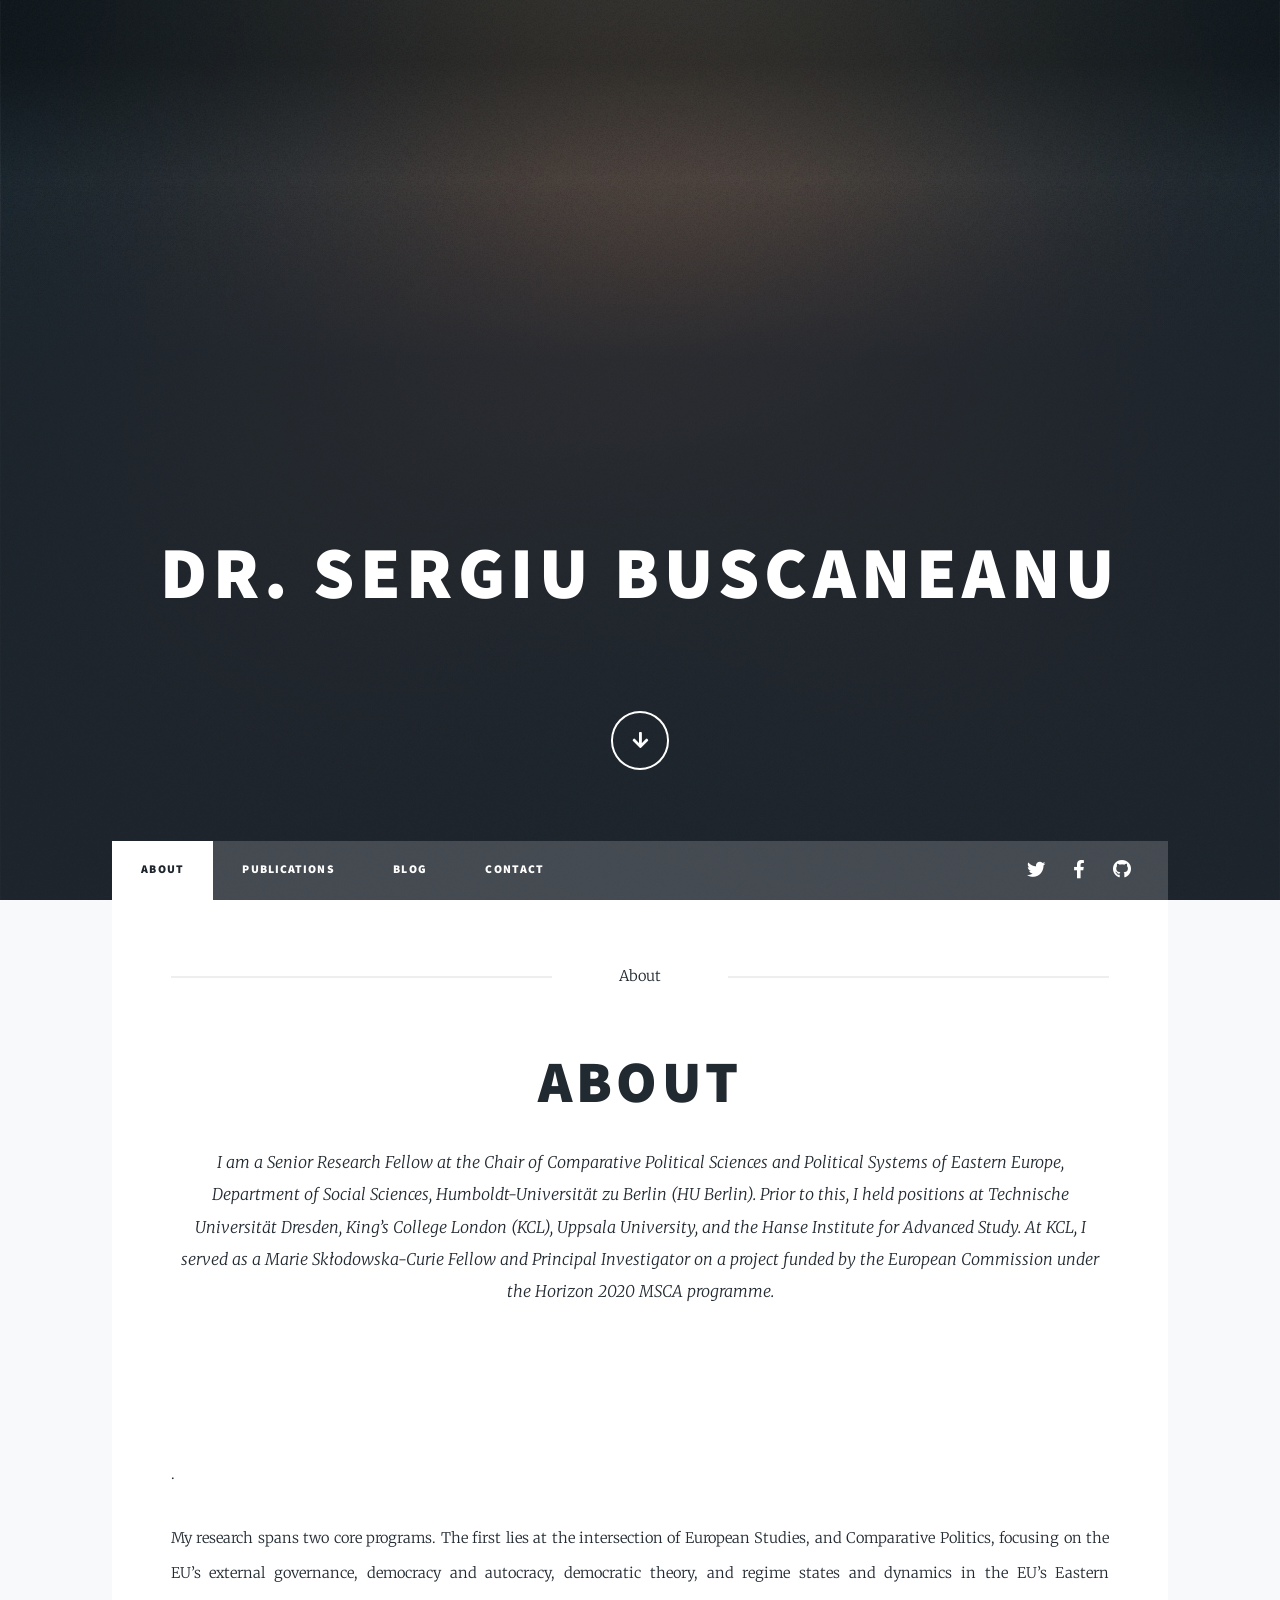
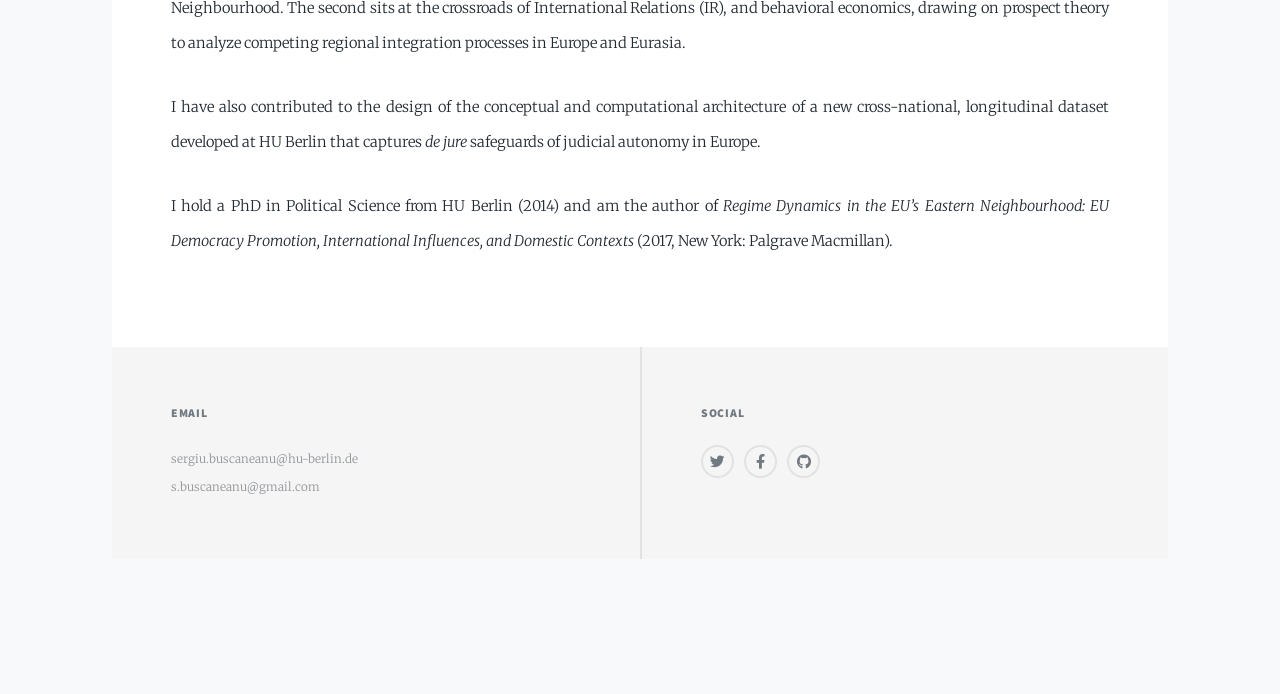
==== index.html @ d4b4f652 "Initial commit" ====
<!DOCTYPE HTML>
<!--
    Massively by HTML5 UP
    html5up.net | @ajlkn
    Free for personal and commercial use under the CCA 3.0 license (html5up.net/license)
-->
<html>
    <head>
        <title>Sergiu Buscaneanu</title>
        <meta charset="utf-8" />
        <meta name="viewport" content="width=device-width, initial-scale=1, user-scalable=no" />
        <link rel="stylesheet" href="assets/css/main.css" />
        <noscript><link rel="stylesheet" href="assets/css/noscript.css" /></noscript>
         <style>
  body { background-color: #f8f9fa !important; }
</style>


    </head>
    <body class="is-preload">

        <!-- Wrapper -->
            <div id="wrapper" class="fade-in">

                <!-- Intro -->
                    <div id="intro">
                        <h1>Dr. Sergiu Buscaneanu<br />
                        </h1>
                        <p> <a href="https://twitter.com/ajlkn"></a>  <a href="https://html5up.net"></a><br />
                         <a href="https://html5up.net/license"></a></p>
                        <ul class="actions">
                            <li><a href="#header" class="button icon solid solo fa-arrow-down scrolly">Continue</a></li>
                        </ul>
                    </div>

                <!-- Header -->
                    <header id="header">
                        <a href="index.html" class="logo">Hello!</a>
                    </header>

                <!-- Nav -->
                    <nav id="nav">
                        <ul class="links">
                            <li class="active"><a href="index.html">About</a></li>
                            <li><a href="generic.html">Publications</a></li>
                            <li><a href="elements.html">Blog</a></li>
                            <li><a href="contact.html">Contact</a></li>
                        </ul>
                        <ul class="icons">
                            <li><a href="https://x.com/buscaneanu" class="icon brands fa-twitter"><span class="label">Twitter</span></a></li>
                            <li><a href="https://www.facebook.com/sergiu.buscaneanu" class="icon brands fa-facebook-f"><span class="label">Facebook</span></a></li>
                            <li><a href="https://github.com/serbux-ai" class="icon brands fa-github"><span class="label">GitHub</span></a></li>
                        </ul>
                    </nav>

      <!-- Main -->
                    <div id="main">

                        <!-- Post -->
                            <section class="post">
                                <header class="major">
                                    <span class="date">About</span>
                                    <h1>About<br />
                                    </h1>
                                    <p>I am a Senior Research Fellow at the Chair of Comparative Political Sciences and Political Systems of Eastern Europe, Department of Social Sciences, Humboldt-Universität zu Berlin (HU Berlin). Prior to this, I held positions at Technische Universität Dresden, King’s College London (KCL), Uppsala University, and the Hanse Institute for Advanced Study. At KCL, I served as a Marie Skłodowska-Curie Fellow and Principal Investigator on a project funded by the European Commission under the Horizon 2020 MSCA programme.<br />
                                    <br />
                                    </p>
                                </header>
                                <div class="image main"><img src="https://tu-dresden.de/gsw/phil/powi/polsys/ressourcen/bilder/beschaeftigte/Sergiu-Buscaneanu.JPG/@@images/5dd4f6e2-f232-4f5f-9987-825813826e95.jpeg" alt="" /></div>
                                <p>.</p>
                                <p>My research spans two core programs. The first lies at the intersection of European Studies, and Comparative Politics, focusing on the EU’s external governance, democracy and autocracy, democratic theory, and regime states and dynamics in the EU’s Eastern Neighbourhood. The second sits at the crossroads of International Relations (IR), and behavioral economics, drawing on prospect theory to analyze competing regional integration processes in Europe and Eurasia. 
                                <p>I have also contributed to the design of the conceptual and computational architecture of a new cross-national, longitudinal dataset developed at HU Berlin that captures <em>de jure</em> safeguards of judicial autonomy in Europe.
                                <p>I hold a PhD in Political Science from HU Berlin (2014) and am the author of <em>Regime Dynamics in the EU’s Eastern Neighbourhood: EU Democracy Promotion, International Influences, and Domestic Contexts</em> (2017, New York: Palgrave Macmillan). <br />
                            </section>
                    </div>

                <!-- Footer -->
                    <footer id="footer">


                            </section>
                            <section>
                                <h3>Email</h3>
                                    <p>sergiu.buscaneanu@hu-berlin.de 
                                   <br> s.buscaneanu@gmail.com <br />
                            </section>
                            <section>
                                <h3>Social</h3>
                                <ul class="icons alt">
                                    <li><a href="https://x.com/buscaneanu" class="icon brands alt fa-twitter"><span class="label">Twitter</span></a></li>
                                    <li><a href="https://www.facebook.com/sergiu.buscaneanu" class="icon brands alt fa-facebook-f"><span class="label">Facebook</span></a></li>
                                    <li><a href="https://github.com/serbux-ai" class="icon brands alt fa-github"><span class="label">GitHub</span></a></li>
                                </ul>
                            </section>
                        </section>
                    </footer>

                <!-- Copyright -->
                    <div id="copyright">
                        <ul><li>&copy; 2025</li><li>Design: Leonard Buscaneanu (HTML5 UP)</a></li></ul>
                    </div>

            </div>

        <!-- Scripts -->
            <script src="assets/js/jquery.min.js"></script>
            <script src="assets/js/jquery.scrollex.min.js"></script>
            <script src="assets/js/jquery.scrolly.min.js"></script>
            <script src="assets/js/browser.min.js"></script>
            <script src="assets/js/breakpoints.min.js"></script>
            <script src="assets/js/util.js"></script>
            <script src="assets/js/main.js"></script>

            <script>
  window.addEventListener('load', () => {
    document.body.classList.add('loaded');
  });
</script>


    </body>
</html>
---- assets/css/main.css ----
@import url(fontawesome-all.min.css);
@import url("https://fonts.googleapis.com/css?family=Merriweather:300,700,300italic,700italic|Source+Sans+Pro:900");

/*
	Massively by HTML5 UP
	html5up.net | @ajlkn
	Free for personal and commercial use under the CCA 3.0 license (html5up.net/license)
*/

html, body, div, span, applet, object,
iframe, h1, h2, h3, h4, h5, h6, p, blockquote,
pre, a, abbr, acronym, address, big, cite,
code, del, dfn, em, img, ins, kbd, q, s, samp,
small, strike, strong, sub, sup, tt, var, b,
u, i, center, dl, dt, dd, ol, ul, li, fieldset,
form, label, legend, table, caption, tbody,
tfoot, thead, tr, th, td, article, aside,
canvas, details, embed, figure, figcaption,
footer, header, hgroup, menu, nav, output, ruby,
section, summary, time, mark, audio, video {
	margin: 0;
	padding: 0;
	border: 0;
	font-size: 100%;
	font: inherit;
	vertical-align: baseline;}

article, aside, details, figcaption, figure,
footer, header, hgroup, menu, nav, section {
	display: block;}

body {
	line-height: 1;
}

ol, ul {
	list-style: none;
}

blockquote, q {
	quotes: none;
}

	blockquote:before, blockquote:after, q:before, q:after {
		content: '';
		content: none;
	}

	/* Immer sichtbar, sofort, ohne Diskussion 😤 */
html, body {
  background-color: #f8f9fa !important; /* oder dein Wunschhintergrund */
  margin: 0 !important;
  padding: 0 !important;
  scroll-behavior: smooth !important;
  transition: none !important;
}


#intro::before {
	content: '' !important;
	position: absolute !important;
	top: 0; left: 0;
	width: 100%; height: 100%;
	background-image: 
		linear-gradient(
			to bottom,
			rgba(0, 0, 0, 0.5) 0%,     /* dunkler Overlay ganz oben */
			rgba(0, 0, 0, 0.5) 7%,     /* Schatten bleibt nur 5% hoch */
			transparent 20%,           /* schneller Übergang zu transparent */
			#1e252d 40%,               /* schneller Übergang zu Farbe */
			#1e252d 100%
		),
		url('https://1598866.fs1.hubspotusercontent-na1.net/hub/1598866/hubfs/Assets_Legal_Pack/group-11-3.png?width=1500&name=group-11-3.png');
	background-size: 130% auto !important;
	background-position: top center !important;
	background-repeat: no-repeat !important;
	opacity: 0.7 !important;
	z-index: -1 !important;
	background-attachment: fixed !important;
	transition: none !important; /* Keine Animation, Overlay bleibt immer */
}

.actions.special {
  display: flex;
  justify-content: center;
  align-items: center;
  width: 100%;
  margin: 0 auto;
  padding: 0;
  text-align: center;
  list-style: none;
  flex-shrink: 0; /* prevent shrinking if flex container */
}
.actions.special ul {
  padding: 0;
  margin: 0;
  list-style: none;
  display: flex;
  justify-content: center;
  gap: 10px; /* space between buttons */
}
.actions.special li {
  margin: 0;
  padding: 0;
  list-style: none;
  display: flex;
  justify-content: center;
}
.actions.special .button {
  display: inline-block;
  margin: 0;
  text-align: center;
}

.row article {
  display: flex !important;
  flex-direction: column !important;
  justify-content: space-between !important;
}


.row article > *:not(.actions.special) {
  margin-bottom: 0 !important;
  padding-bottom: 0 !important;
}


body {
  opacity: 0;
  transition: opacity 0.3s ease-in-out;
}

body.loaded {
  opacity: 1;
}

section.posts {
  display: flex;
  flex-wrap: wrap;
  align-items: stretch;
  justify-content: center;
}

section.posts article {
  flex: 0 0 48%;
  display: flex;
  flex-direction: column;
  margin: 0 0.0%; /* slightly less than 1% to balance line closer to center */
}

section.posts article .actions.special {
  margin-top: auto;
}


/* Basic */


.row {
  display: flex;
  align-items: stretch; /* forces equal height for child articles */
  gap: 2rem;
}
.row article {
  flex: 1 1 0;
  display: flex;
  flex-direction: column; /* make article a vertical flexbox */
}
.row article > .actions.special {
  margin-top: auto; /* pushes buttons down to bottom */
}
.row article > .actions.special {
  flex-shrink: 0;
}


	@-ms-viewport {
		width: device-width;
	}

	body {
		-ms-overflow-style: scrollbar;
	}

	@media screen and (max-width: 480px) {

		html, body {
			min-width: 320px;
		}

	}

	html {
		box-sizing: border-box;
	}

	*, *:before, *:after {
		box-sizing: inherit;
	}



		body.is-preload *, body.is-preload *:before, body.is-preload *:after {
			-moz-animation: none !important;
			-webkit-animation: none !important;
			-ms-animation: none !important;
			animation: none !important;
			-moz-transition: none !important;
			-webkit-transition: none !important;
			-ms-transition: none !important;
			transition: none !important;
		}

/* Type */

	html {
		font-size: 16pt;
	}

		@media screen and (max-width: 1680px) {

			html {
				font-size: 12pt;
			}

		}

		@media screen and (max-width: 1280px) {

			html {
				font-size: 11pt;
			}

		}

		@media screen and (max-width: 360px) {

			html {
				font-size: 10pt;
			}

		}

	body {
		color: #212931;
	}

	body, input, select, textarea {
		font-family: "Merriweather", Georgia, serif;
		font-weight: 300;
		font-size: 1rem;
		line-height: 2.375;
	}

	a {
		-moz-transition: color 0.2s ease-in-out, background-color 0.2s ease-in-out, border-color 0.2s ease-in-out, box-shadow 0.2s ease-in-out;
		-webkit-transition: color 0.2s ease-in-out, background-color 0.2s ease-in-out, border-color 0.2s ease-in-out, box-shadow 0.2s ease-in-out;
		-ms-transition: color 0.2s ease-in-out, background-color 0.2s ease-in-out, border-color 0.2s ease-in-out, box-shadow 0.2s ease-in-out;
		transition: color 0.2s ease-in-out, background-color 0.2s ease-in-out, border-color 0.2s ease-in-out, box-shadow 0.2s ease-in-out;
		border-bottom: dotted 1px;
		text-decoration: none;
	}

		a:hover {
			border-bottom-color: transparent;
		}

	strong, b {
		font-weight: 600;
	}

	em, i {
		font-style: italic;
	}

	p {
		text-align: justify;
		margin: 0 0 2rem 0;
	}

	h1, h2, h3, h4, h5, h6 {
		font-family: "Source Sans Pro", Helvetica, sans-serif;
		font-weight: 900;
		line-height: 1.5;
		letter-spacing: 0.075em;
		text-transform: uppercase;
		margin: 0 0 1rem 0;
	}

		h1 a, h2 a, h3 a, h4 a, h5 a, h6 a {
			border-bottom: 0;
			color: inherit;
			text-decoration: none;
		}

	h1 {
		font-size: 4rem;
		line-height: 1.1;
		margin: 0 0 2rem 0;
	}

	h2 {
		font-size: 1.75rem;
		line-height: 1.3;
		margin: 0 0 1.5rem 0;
	}

	h3 {
		font-size: 1.25rem;
		margin: 0 0 1.5rem 0;
	}

	h4 {
		font-size: 1rem;
	}

	h5 {
		font-size: 0.9rem;
	}

	h6 {
		font-size: 0.8rem;
	}

	sub {
		font-size: 0.8rem;
		position: relative;
		top: 0.5rem;
	}

	sup {
		font-size: 0.8rem;
		position: relative;
		top: -0.5rem;
	}

	blockquote {
		border-left: solid 4px;
		font-style: italic;
		margin: 0 0 2rem 0;
		padding: 0.5rem 0 0.5rem 2rem;
	}

	code {
		border: solid 2px;
		font-family: "Courier New", monospace;
		font-size: 0.9rem;
		margin: 0 0.25rem;
		padding: 0.25rem 0.65rem;
	}

	pre {
		-webkit-overflow-scrolling: touch;
		font-family: "Courier New", monospace;
		font-size: 0.9rem;
		margin: 0 0 2rem 0;
	}

		pre code {
			display: block;
			line-height: 1.75;
			padding: 1rem 1.5rem;
			overflow-x: auto;
		}

	hr {
		border: 0;
		border-bottom: solid 2px;
		margin: 3rem 0;
	}

		hr.major {
			margin: 5rem 0;
		}

	.align-left {
		text-align: left;
	}

	.align-center {
		text-align: center;
	}

	.align-right {
		text-align: right;
	}

	input, select, textarea {
		color: #212931;
	}

	a {
		color: #212931;
		border-bottom-color: rgba(33, 41, 49, 0.5);
	}

		a:hover {
			border-bottom-color: transparent;
			color: #18bfef !important;
		}

	strong, b {
		color: #212931;
	}

	h1, h2, h3, h4, h5, h6 {
		color: #212931;
	}

	blockquote {
		border-left-color: #eeeeee;
	}

	code {
		background: rgba(220, 220, 220, 0.25);
		border-color: #eeeeee;
	}

	hr {
		border-bottom-color: #eeeeee;
	}

/* Row */

	.row {
		display: flex;
		flex-wrap: wrap;
		box-sizing: border-box;
		align-items: stretch;
	}

		.row > * {
			box-sizing: border-box;
		}

		.row.gtr-uniform > * > :last-child {
			margin-bottom: 0;
		}

		.row.aln-left {
			justify-content: flex-start;
		}

		.row.aln-center {
			justify-content: center;
		}

		.row.aln-right {
			justify-content: flex-end;
		}

		.row.aln-top {
			align-items: flex-start;
		}

		.row.aln-middle {
			align-items: center;
		}

		.row.aln-bottom {
			align-items: flex-end;
		}

		.row > .imp {
			order: -1;
		}

		.row > .col-1 {
			width: 8.33333%;
		}

		.row > .off-1 {
			margin-left: 8.33333%;
		}

		.row > .col-2 {
			width: 16.66667%;
		}

		.row > .off-2 {
			margin-left: 16.66667%;
		}

		.row > .col-3 {
			width: 25%;
		}

		.row > .off-3 {
			margin-left: 25%;
		}

		.row > .col-4 {
			width: 33.33333%;
		}

		.row > .off-4 {
			margin-left: 33.33333%;
		}

		.row > .col-5 {
			width: 41.66667%;
		}

		.row > .off-5 {
			margin-left: 41.66667%;
		}

		.row > .col-6 {
			width: 50%;
		}

		.row > .off-6 {
			margin-left: 50%;
		}

		.row > .col-7 {
			width: 58.33333%;
		}

		.row > .off-7 {
			margin-left: 58.33333%;
		}

		.row > .col-8 {
			width: 66.66667%;
		}

		.row > .off-8 {
			margin-left: 66.66667%;
		}

		.row > .col-9 {
			width: 75%;
		}

		.row > .off-9 {
			margin-left: 75%;
		}

		.row > .col-10 {
			width: 83.33333%;
		}

		.row > .off-10 {
			margin-left: 83.33333%;
		}

		.row > .col-11 {
			width: 91.66667%;
		}

		.row > .off-11 {
			margin-left: 91.66667%;
		}

		.row > .col-12 {
			width: 100%;
		}

		.row > .off-12 {
			margin-left: 100%;
		}

		.row.gtr-0 {
			margin-top: 0;
			margin-left: 0rem;
		}

			.row.gtr-0 > * {
				padding: 0 0 0 0rem;
			}

			.row.gtr-0.gtr-uniform {
				margin-top: 0rem;
			}

				.row.gtr-0.gtr-uniform > * {
					padding-top: 0rem;
				}

		.row.gtr-25 {
			margin-top: 0;
			margin-left: -0.375rem;
		}

			.row.gtr-25 > * {
				padding: 0 0 0 0.375rem;
			}

			.row.gtr-25.gtr-uniform {
				margin-top: -0.375rem;
			}

				.row.gtr-25.gtr-uniform > * {
					padding-top: 0.375rem;
				}

		.row.gtr-50 {
			margin-top: 0;
			margin-left: -0.75rem;
		}

			.row.gtr-50 > * {
				padding: 0 0 0 0.75rem;
			}

			.row.gtr-50.gtr-uniform {
				margin-top: -0.75rem;
			}

				.row.gtr-50.gtr-uniform > * {
					padding-top: 0.75rem;
				}

		.row {
			margin-top: 0;
			margin-left: -1.5rem;
		}

			.row > * {
				padding: 0 0 0 1.5rem;
			}

			.row.gtr-uniform {
				margin-top: -1.5rem;
			}

				.row.gtr-uniform > * {
					padding-top: 1.5rem;
				}

		.row.gtr-150 {
			margin-top: 0;
			margin-left: -2.25rem;
		}

			.row.gtr-150 > * {
				padding: 0 0 0 2.25rem;
			}

			.row.gtr-150.gtr-uniform {
				margin-top: -2.25rem;
			}

				.row.gtr-150.gtr-uniform > * {
					padding-top: 2.25rem;
				}

		.row.gtr-200 {
			margin-top: 0;
			margin-left: -3rem;
		}

			.row.gtr-200 > * {
				padding: 0 0 0 3rem;
			}

			.row.gtr-200.gtr-uniform {
				margin-top: -3rem;
			}

				.row.gtr-200.gtr-uniform > * {
					padding-top: 3rem;
				}

		@media screen and (max-width: 1680px) {

			.row {
				display: flex;
				flex-wrap: wrap;
				box-sizing: border-box;
				align-items: stretch;
			}

				.row > * {
					box-sizing: border-box;
				}

				.row.gtr-uniform > * > :last-child {
					margin-bottom: 0;
				}

				.row.aln-left {
					justify-content: flex-start;
				}

				.row.aln-center {
					justify-content: center;
				}

				.row.aln-right {
					justify-content: flex-end;
				}

				.row.aln-top {
					align-items: flex-start;
				}

				.row.aln-middle {
					align-items: center;
				}

				.row.aln-bottom {
					align-items: flex-end;
				}

				.row > .imp-xlarge {
					order: -1;
				}

				.row > .col-1-xlarge {
					width: 8.33333%;
				}

				.row > .off-1-xlarge {
					margin-left: 8.33333%;
				}

				.row > .col-2-xlarge {
					width: 16.66667%;
				}

				.row > .off-2-xlarge {
					margin-left: 16.66667%;
				}

				.row > .col-3-xlarge {
					width: 25%;
				}

				.row > .off-3-xlarge {
					margin-left: 25%;
				}

				.row > .col-4-xlarge {
					width: 33.33333%;
				}

				.row > .off-4-xlarge {
					margin-left: 33.33333%;
				}

				.row > .col-5-xlarge {
					width: 41.66667%;
				}

				.row > .off-5-xlarge {
					margin-left: 41.66667%;
				}

				.row > .col-6-xlarge {
					width: 50%;
				}

				.row > .off-6-xlarge {
					margin-left: 50%;
				}

				.row > .col-7-xlarge {
					width: 58.33333%;
				}

				.row > .off-7-xlarge {
					margin-left: 58.33333%;
				}

				.row > .col-8-xlarge {
					width: 66.66667%;
				}

				.row > .off-8-xlarge {
					margin-left: 66.66667%;
				}

				.row > .col-9-xlarge {
					width: 75%;
				}

				.row > .off-9-xlarge {
					margin-left: 75%;
				}

				.row > .col-10-xlarge {
					width: 83.33333%;
				}

				.row > .off-10-xlarge {
					margin-left: 83.33333%;
				}

				.row > .col-11-xlarge {
					width: 91.66667%;
				}

				.row > .off-11-xlarge {
					margin-left: 91.66667%;
				}

				.row > .col-12-xlarge {
					width: 100%;
				}

				.row > .off-12-xlarge {
					margin-left: 100%;
				}

				.row.gtr-0 {
					margin-top: 0;
					margin-left: 0rem;
				}

					.row.gtr-0 > * {
						padding: 0 0 0 0rem;
					}

					.row.gtr-0.gtr-uniform {
						margin-top: 0rem;
					}

						.row.gtr-0.gtr-uniform > * {
							padding-top: 0rem;
						}

				.row.gtr-25 {
					margin-top: 0;
					margin-left: -0.375rem;
				}

					.row.gtr-25 > * {
						padding: 0 0 0 0.375rem;
					}

					.row.gtr-25.gtr-uniform {
						margin-top: -0.375rem;
					}

						.row.gtr-25.gtr-uniform > * {
							padding-top: 0.375rem;
						}

				.row.gtr-50 {
					margin-top: 0;
					margin-left: -0.75rem;
				}

					.row.gtr-50 > * {
						padding: 0 0 0 0.75rem;
					}

					.row.gtr-50.gtr-uniform {
						margin-top: -0.75rem;
					}

						.row.gtr-50.gtr-uniform > * {
							padding-top: 0.75rem;
						}

				.row {
					margin-top: 0;
					margin-left: -1.5rem;
				}

					.row > * {
						padding: 0 0 0 1.5rem;
					}

					.row.gtr-uniform {
						margin-top: -1.5rem;
					}

						.row.gtr-uniform > * {
							padding-top: 1.5rem;
						}

				.row.gtr-150 {
					margin-top: 0;
					margin-left: -2.25rem;
				}

					.row.gtr-150 > * {
						padding: 0 0 0 2.25rem;
					}

					.row.gtr-150.gtr-uniform {
						margin-top: -2.25rem;
					}

						.row.gtr-150.gtr-uniform > * {
							padding-top: 2.25rem;
						}

				.row.gtr-200 {
					margin-top: 0;
					margin-left: -3rem;
				}

					.row.gtr-200 > * {
						padding: 0 0 0 3rem;
					}

					.row.gtr-200.gtr-uniform {
						margin-top: -3rem;
					}

						.row.gtr-200.gtr-uniform > * {
							padding-top: 3rem;
						}

		}

		@media screen and (max-width: 1280px) {

			.row {
				display: flex;
				flex-wrap: wrap;
				box-sizing: border-box;
				align-items: stretch;
			}

				.row > * {
					box-sizing: border-box;
				}

				.row.gtr-uniform > * > :last-child {
					margin-bottom: 0;
				}

				.row.aln-left {
					justify-content: flex-start;
				}

				.row.aln-center {
					justify-content: center;
				}

				.row.aln-right {
					justify-content: flex-end;
				}

				.row.aln-top {
					align-items: flex-start;
				}

				.row.aln-middle {
					align-items: center;
				}

				.row.aln-bottom {
					align-items: flex-end;
				}

				.row > .imp-large {
					order: -1;
				}

				.row > .col-1-large {
					width: 8.33333%;
				}

				.row > .off-1-large {
					margin-left: 8.33333%;
				}

				.row > .col-2-large {
					width: 16.66667%;
				}

				.row > .off-2-large {
					margin-left: 16.66667%;
				}

				.row > .col-3-large {
					width: 25%;
				}

				.row > .off-3-large {
					margin-left: 25%;
				}

				.row > .col-4-large {
					width: 33.33333%;
				}

				.row > .off-4-large {
					margin-left: 33.33333%;
				}

				.row > .col-5-large {
					width: 41.66667%;
				}

				.row > .off-5-large {
					margin-left: 41.66667%;
				}

				.row > .col-6-large {
					width: 50%;
				}

				.row > .off-6-large {
					margin-left: 50%;
				}

				.row > .col-7-large {
					width: 58.33333%;
				}

				.row > .off-7-large {
					margin-left: 58.33333%;
				}

				.row > .col-8-large {
					width: 66.66667%;
				}

				.row > .off-8-large {
					margin-left: 66.66667%;
				}

				.row > .col-9-large {
					width: 75%;
				}

				.row > .off-9-large {
					margin-left: 75%;
				}

				.row > .col-10-large {
					width: 83.33333%;
				}

				.row > .off-10-large {
					margin-left: 83.33333%;
				}

				.row > .col-11-large {
					width: 91.66667%;
				}

				.row > .off-11-large {
					margin-left: 91.66667%;
				}

				.row > .col-12-large {
					width: 100%;
				}

				.row > .off-12-large {
					margin-left: 100%;
				}

				.row.gtr-0 {
					margin-top: 0;
					margin-left: 0rem;
				}

					.row.gtr-0 > * {
						padding: 0 0 0 0rem;
					}

					.row.gtr-0.gtr-uniform {
						margin-top: 0rem;
					}

						.row.gtr-0.gtr-uniform > * {
							padding-top: 0rem;
						}

				.row.gtr-25 {
					margin-top: 0;
					margin-left: -0.375rem;
				}

					.row.gtr-25 > * {
						padding: 0 0 0 0.375rem;
					}

					.row.gtr-25.gtr-uniform {
						margin-top: -0.375rem;
					}

						.row.gtr-25.gtr-uniform > * {
							padding-top: 0.375rem;
						}

				.row.gtr-50 {
					margin-top: 0;
					margin-left: -0.75rem;
				}

					.row.gtr-50 > * {
						padding: 0 0 0 0.75rem;
					}

					.row.gtr-50.gtr-uniform {
						margin-top: -0.75rem;
					}

						.row.gtr-50.gtr-uniform > * {
							padding-top: 0.75rem;
						}

				.row {
					margin-top: 0;
					margin-left: -1.5rem;
				}

					.row > * {
						padding: 0 0 0 1.5rem;
					}

					.row.gtr-uniform {
						margin-top: -1.5rem;
					}

						.row.gtr-uniform > * {
							padding-top: 1.5rem;
						}

				.row.gtr-150 {
					margin-top: 0;
					margin-left: -2.25rem;
				}

					.row.gtr-150 > * {
						padding: 0 0 0 2.25rem;
					}

					.row.gtr-150.gtr-uniform {
						margin-top: -2.25rem;
					}

						.row.gtr-150.gtr-uniform > * {
							padding-top: 2.25rem;
						}

				.row.gtr-200 {
					margin-top: 0;
					margin-left: -3rem;
				}

					.row.gtr-200 > * {
						padding: 0 0 0 3rem;
					}

					.row.gtr-200.gtr-uniform {
						margin-top: -3rem;
					}

						.row.gtr-200.gtr-uniform > * {
							padding-top: 3rem;
						}

		}

		@media screen and (max-width: 980px) {

			.row {
				display: flex;
				flex-wrap: wrap;
				box-sizing: border-box;
				align-items: stretch;
			}

				.row > * {
					box-sizing: border-box;
				}

				.row.gtr-uniform > * > :last-child {
					margin-bottom: 0;
				}

				.row.aln-left {
					justify-content: flex-start;
				}

				.row.aln-center {
					justify-content: center;
				}

				.row.aln-right {
					justify-content: flex-end;
				}

				.row.aln-top {
					align-items: flex-start;
				}

				.row.aln-middle {
					align-items: center;
				}

				.row.aln-bottom {
					align-items: flex-end;
				}

				.row > .imp-medium {
					order: -1;
				}

				.row > .col-1-medium {
					width: 8.33333%;
				}

				.row > .off-1-medium {
					margin-left: 8.33333%;
				}

				.row > .col-2-medium {
					width: 16.66667%;
				}

				.row > .off-2-medium {
					margin-left: 16.66667%;
				}

				.row > .col-3-medium {
					width: 25%;
				}

				.row > .off-3-medium {
					margin-left: 25%;
				}

				.row > .col-4-medium {
					width: 33.33333%;
				}

				.row > .off-4-medium {
					margin-left: 33.33333%;
				}

				.row > .col-5-medium {
					width: 41.66667%;
				}

				.row > .off-5-medium {
					margin-left: 41.66667%;
				}

				.row > .col-6-medium {
					width: 50%;
				}

				.row > .off-6-medium {
					margin-left: 50%;
				}

				.row > .col-7-medium {
					width: 58.33333%;
				}

				.row > .off-7-medium {
					margin-left: 58.33333%;
				}

				.row > .col-8-medium {
					width: 66.66667%;
				}

				.row > .off-8-medium {
					margin-left: 66.66667%;
				}

				.row > .col-9-medium {
					width: 75%;
				}

				.row > .off-9-medium {
					margin-left: 75%;
				}

				.row > .col-10-medium {
					width: 83.33333%;
				}

				.row > .off-10-medium {
					margin-left: 83.33333%;
				}

				.row > .col-11-medium {
					width: 91.66667%;
				}

				.row > .off-11-medium {
					margin-left: 91.66667%;
				}

				.row > .col-12-medium {
					width: 100%;
				}

				.row > .off-12-medium {
					margin-left: 100%;
				}

				.row.gtr-0 {
					margin-top: 0;
					margin-left: 0rem;
				}

					.row.gtr-0 > * {
						padding: 0 0 0 0rem;
					}

					.row.gtr-0.gtr-uniform {
						margin-top: 0rem;
					}

						.row.gtr-0.gtr-uniform > * {
							padding-top: 0rem;
						}

				.row.gtr-25 {
					margin-top: 0;
					margin-left: -0.375rem;
				}

					.row.gtr-25 > * {
						padding: 0 0 0 0.375rem;
					}

					.row.gtr-25.gtr-uniform {
						margin-top: -0.375rem;
					}

						.row.gtr-25.gtr-uniform > * {
							padding-top: 0.375rem;
						}

				.row.gtr-50 {
					margin-top: 0;
					margin-left: -0.75rem;
				}

					.row.gtr-50 > * {
						padding: 0 0 0 0.75rem;
					}

					.row.gtr-50.gtr-uniform {
						margin-top: -0.75rem;
					}

						.row.gtr-50.gtr-uniform > * {
							padding-top: 0.75rem;
						}

				.row {
					margin-top: 0;
					margin-left: -1.5rem;
				}

					.row > * {
						padding: 0 0 0 1.5rem;
					}

					.row.gtr-uniform {
						margin-top: -1.5rem;
					}

						.row.gtr-uniform > * {
							padding-top: 1.5rem;
						}

				.row.gtr-150 {
					margin-top: 0;
					margin-left: -2.25rem;
				}

					.row.gtr-150 > * {
						padding: 0 0 0 2.25rem;
					}

					.row.gtr-150.gtr-uniform {
						margin-top: -2.25rem;
					}

						.row.gtr-150.gtr-uniform > * {
							padding-top: 2.25rem;
						}

				.row.gtr-200 {
					margin-top: 0;
					margin-left: -3rem;
				}

					.row.gtr-200 > * {
						padding: 0 0 0 3rem;
					}

					.row.gtr-200.gtr-uniform {
						margin-top: -3rem;
					}

						.row.gtr-200.gtr-uniform > * {
							padding-top: 3rem;
						}

		}

		@media screen and (max-width: 736px) {

			.row {
				display: flex;
				flex-wrap: wrap;
				box-sizing: border-box;
				align-items: stretch;
			}

				.row > * {
					box-sizing: border-box;
				}

				.row.gtr-uniform > * > :last-child {
					margin-bottom: 0;
				}

				.row.aln-left {
					justify-content: flex-start;
				}

				.row.aln-center {
					justify-content: center;
				}

				.row.aln-right {
					justify-content: flex-end;
				}

				.row.aln-top {
					align-items: flex-start;
				}

				.row.aln-middle {
					align-items: center;
				}

				.row.aln-bottom {
					align-items: flex-end;
				}

				.row > .imp-small {
					order: -1;
				}

				.row > .col-1-small {
					width: 8.33333%;
				}

				.row > .off-1-small {
					margin-left: 8.33333%;
				}

				.row > .col-2-small {
					width: 16.66667%;
				}

				.row > .off-2-small {
					margin-left: 16.66667%;
				}

				.row > .col-3-small {
					width: 25%;
				}

				.row > .off-3-small {
					margin-left: 25%;
				}

				.row > .col-4-small {
					width: 33.33333%;
				}

				.row > .off-4-small {
					margin-left: 33.33333%;
				}

				.row > .col-5-small {
					width: 41.66667%;
				}

				.row > .off-5-small {
					margin-left: 41.66667%;
				}

				.row > .col-6-small {
					width: 50%;
				}

				.row > .off-6-small {
					margin-left: 50%;
				}

				.row > .col-7-small {
					width: 58.33333%;
				}

				.row > .off-7-small {
					margin-left: 58.33333%;
				}

				.row > .col-8-small {
					width: 66.66667%;
				}

				.row > .off-8-small {
					margin-left: 66.66667%;
				}

				.row > .col-9-small {
					width: 75%;
				}

				.row > .off-9-small {
					margin-left: 75%;
				}

				.row > .col-10-small {
					width: 83.33333%;
				}

				.row > .off-10-small {
					margin-left: 83.33333%;
				}

				.row > .col-11-small {
					width: 91.66667%;
				}

				.row > .off-11-small {
					margin-left: 91.66667%;
				}

				.row > .col-12-small {
					width: 100%;
				}

				.row > .off-12-small {
					margin-left: 100%;
				}

				.row.gtr-0 {
					margin-top: 0;
					margin-left: 0rem;
				}

					.row.gtr-0 > * {
						padding: 0 0 0 0rem;
					}

					.row.gtr-0.gtr-uniform {
						margin-top: 0rem;
					}

						.row.gtr-0.gtr-uniform > * {
							padding-top: 0rem;
						}

				.row.gtr-25 {
					margin-top: 0;
					margin-left: -0.375rem;
				}

					.row.gtr-25 > * {
						padding: 0 0 0 0.375rem;
					}

					.row.gtr-25.gtr-uniform {
						margin-top: -0.375rem;
					}

						.row.gtr-25.gtr-uniform > * {
							padding-top: 0.375rem;
						}

				.row.gtr-50 {
					margin-top: 0;
					margin-left: -0.75rem;
				}

					.row.gtr-50 > * {
						padding: 0 0 0 0.75rem;
					}

					.row.gtr-50.gtr-uniform {
						margin-top: -0.75rem;
					}

						.row.gtr-50.gtr-uniform > * {
							padding-top: 0.75rem;
						}

				.row {
					margin-top: 0;
					margin-left: -1.5rem;
				}

					.row > * {
						padding: 0 0 0 1.5rem;
					}

					.row.gtr-uniform {
						margin-top: -1.5rem;
					}

						.row.gtr-uniform > * {
							padding-top: 1.5rem;
						}

				.row.gtr-150 {
					margin-top: 0;
					margin-left: -2.25rem;
				}

					.row.gtr-150 > * {
						padding: 0 0 0 2.25rem;
					}

					.row.gtr-150.gtr-uniform {
						margin-top: -2.25rem;
					}

						.row.gtr-150.gtr-uniform > * {
							padding-top: 2.25rem;
						}

				.row.gtr-200 {
					margin-top: 0;
					margin-left: -3rem;
				}

					.row.gtr-200 > * {
						padding: 0 0 0 3rem;
					}

					.row.gtr-200.gtr-uniform {
						margin-top: -3rem;
					}

						.row.gtr-200.gtr-uniform > * {
							padding-top: 3rem;
						}

		}

		@media screen and (max-width: 480px) {

			.row {
				display: flex;
				flex-wrap: wrap;
				box-sizing: border-box;
				align-items: stretch;
			}

				.row > * {
					box-sizing: border-box;
				}

				.row.gtr-uniform > * > :last-child {
					margin-bottom: 0;
				}

				.row.aln-left {
					justify-content: flex-start;
				}

				.row.aln-center {
					justify-content: center;
				}

				.row.aln-right {
					justify-content: flex-end;
				}

				.row.aln-top {
					align-items: flex-start;
				}

				.row.aln-middle {
					align-items: center;
				}

				.row.aln-bottom {
					align-items: flex-end;
				}

				.row > .imp-xsmall {
					order: -1;
				}

				.row > .col-1-xsmall {
					width: 8.33333%;
				}

				.row > .off-1-xsmall {
					margin-left: 8.33333%;
				}

				.row > .col-2-xsmall {
					width: 16.66667%;
				}

				.row > .off-2-xsmall {
					margin-left: 16.66667%;
				}

				.row > .col-3-xsmall {
					width: 25%;
				}

				.row > .off-3-xsmall {
					margin-left: 25%;
				}

				.row > .col-4-xsmall {
					width: 33.33333%;
				}

				.row > .off-4-xsmall {
					margin-left: 33.33333%;
				}

				.row > .col-5-xsmall {
					width: 41.66667%;
				}

				.row > .off-5-xsmall {
					margin-left: 41.66667%;
				}

				.row > .col-6-xsmall {
					width: 50%;
				}

				.row > .off-6-xsmall {
					margin-left: 50%;
				}

				.row > .col-7-xsmall {
					width: 58.33333%;
				}

				.row > .off-7-xsmall {
					margin-left: 58.33333%;
				}

				.row > .col-8-xsmall {
					width: 66.66667%;
				}

				.row > .off-8-xsmall {
					margin-left: 66.66667%;
				}

				.row > .col-9-xsmall {
					width: 75%;
				}

				.row > .off-9-xsmall {
					margin-left: 75%;
				}

				.row > .col-10-xsmall {
					width: 83.33333%;
				}

				.row > .off-10-xsmall {
					margin-left: 83.33333%;
				}

				.row > .col-11-xsmall {
					width: 91.66667%;
				}

				.row > .off-11-xsmall {
					margin-left: 91.66667%;
				}

				.row > .col-12-xsmall {
					width: 100%;
				}

				.row > .off-12-xsmall {
					margin-left: 100%;
				}

				.row.gtr-0 {
					margin-top: 0;
					margin-left: 0rem;
				}

					.row.gtr-0 > * {
						padding: 0 0 0 0rem;
					}

					.row.gtr-0.gtr-uniform {
						margin-top: 0rem;
					}

						.row.gtr-0.gtr-uniform > * {
							padding-top: 0rem;
						}

				.row.gtr-25 {
					margin-top: 0;
					margin-left: -0.375rem;
				}

					.row.gtr-25 > * {
						padding: 0 0 0 0.375rem;
					}

					.row.gtr-25.gtr-uniform {
						margin-top: -0.375rem;
					}

						.row.gtr-25.gtr-uniform > * {
							padding-top: 0.375rem;
						}

				.row.gtr-50 {
					margin-top: 0;
					margin-left: -0.75rem;
				}

					.row.gtr-50 > * {
						padding: 0 0 0 0.75rem;
					}

					.row.gtr-50.gtr-uniform {
						margin-top: -0.75rem;
					}

						.row.gtr-50.gtr-uniform > * {
							padding-top: 0.75rem;
						}

				.row {
					margin-top: 0;
					margin-left: -1.5rem;
				}

					.row > * {
						padding: 0 0 0 1.5rem;
					}

					.row.gtr-uniform {
						margin-top: -1.5rem;
					}

						.row.gtr-uniform > * {
							padding-top: 1.5rem;
						}

				.row.gtr-150 {
					margin-top: 0;
					margin-left: -2.25rem;
				}

					.row.gtr-150 > * {
						padding: 0 0 0 2.25rem;
					}

					.row.gtr-150.gtr-uniform {
						margin-top: -2.25rem;
					}

						.row.gtr-150.gtr-uniform > * {
							padding-top: 2.25rem;
						}

				.row.gtr-200 {
					margin-top: 0;
					margin-left: -3rem;
				}

					.row.gtr-200 > * {
						padding: 0 0 0 3rem;
					}

					.row.gtr-200.gtr-uniform {
						margin-top: -3rem;
					}

						.row.gtr-200.gtr-uniform > * {
							padding-top: 3rem;
						}

		}

		@media screen and (max-width: 360px) {

			.row {
				display: flex;
				flex-wrap: wrap;
				box-sizing: border-box;
				align-items: stretch;
			}

				.row > * {
					box-sizing: border-box;
				}

				.row.gtr-uniform > * > :last-child {
					margin-bottom: 0;
				}

				.row.aln-left {
					justify-content: flex-start;
				}

				.row.aln-center {
					justify-content: center;
				}

				.row.aln-right {
					justify-content: flex-end;
				}

				.row.aln-top {
					align-items: flex-start;
				}

				.row.aln-middle {
					align-items: center;
				}

				.row.aln-bottom {
					align-items: flex-end;
				}

				.row > .imp-xxsmall {
					order: -1;
				}

				.row > .col-1-xxsmall {
					width: 8.33333%;
				}

				.row > .off-1-xxsmall {
					margin-left: 8.33333%;
				}

				.row > .col-2-xxsmall {
					width: 16.66667%;
				}

				.row > .off-2-xxsmall {
					margin-left: 16.66667%;
				}

				.row > .col-3-xxsmall {
					width: 25%;
				}

				.row > .off-3-xxsmall {
					margin-left: 25%;
				}

				.row > .col-4-xxsmall {
					width: 33.33333%;
				}

				.row > .off-4-xxsmall {
					margin-left: 33.33333%;
				}

				.row > .col-5-xxsmall {
					width: 41.66667%;
				}

				.row > .off-5-xxsmall {
					margin-left: 41.66667%;
				}

				.row > .col-6-xxsmall {
					width: 50%;
				}

				.row > .off-6-xxsmall {
					margin-left: 50%;
				}

				.row > .col-7-xxsmall {
					width: 58.33333%;
				}

				.row > .off-7-xxsmall {
					margin-left: 58.33333%;
				}

				.row > .col-8-xxsmall {
					width: 66.66667%;
				}

				.row > .off-8-xxsmall {
					margin-left: 66.66667%;
				}

				.row > .col-9-xxsmall {
					width: 75%;
				}

				.row > .off-9-xxsmall {
					margin-left: 75%;
				}

				.row > .col-10-xxsmall {
					width: 83.33333%;
				}

				.row > .off-10-xxsmall {
					margin-left: 83.33333%;
				}

				.row > .col-11-xxsmall {
					width: 91.66667%;
				}

				.row > .off-11-xxsmall {
					margin-left: 91.66667%;
				}

				.row > .col-12-xxsmall {
					width: 100%;
				}

				.row > .off-12-xxsmall {
					margin-left: 100%;
				}

				.row.gtr-0 {
					margin-top: 0;
					margin-left: 0rem;
				}

					.row.gtr-0 > * {
						padding: 0 0 0 0rem;
					}

					.row.gtr-0.gtr-uniform {
						margin-top: 0rem;
					}

						.row.gtr-0.gtr-uniform > * {
							padding-top: 0rem;
						}

				.row.gtr-25 {
					margin-top: 0;
					margin-left: -0.375rem;
				}

					.row.gtr-25 > * {
						padding: 0 0 0 0.375rem;
					}

					.row.gtr-25.gtr-uniform {
						margin-top: -0.375rem;
					}

						.row.gtr-25.gtr-uniform > * {
							padding-top: 0.375rem;
						}

				.row.gtr-50 {
					margin-top: 0;
					margin-left: -0.75rem;
				}

					.row.gtr-50 > * {
						padding: 0 0 0 0.75rem;
					}

					.row.gtr-50.gtr-uniform {
						margin-top: -0.75rem;
					}

						.row.gtr-50.gtr-uniform > * {
							padding-top: 0.75rem;
						}

				.row {
					margin-top: 0;
					margin-left: -1.5rem;
				}

					.row > * {
						padding: 0 0 0 1.5rem;
					}

					.row.gtr-uniform {
						margin-top: -1.5rem;
					}

						.row.gtr-uniform > * {
							padding-top: 1.5rem;
						}

				.row.gtr-150 {
					margin-top: 0;
					margin-left: -2.25rem;
				}

					.row.gtr-150 > * {
						padding: 0 0 0 2.25rem;
					}

					.row.gtr-150.gtr-uniform {
						margin-top: -2.25rem;
					}

						.row.gtr-150.gtr-uniform > * {
							padding-top: 2.25rem;
						}

				.row.gtr-200 {
					margin-top: 0;
					margin-left: -3rem;
				}

					.row.gtr-200 > * {
						padding: 0 0 0 3rem;
					}

					.row.gtr-200.gtr-uniform {
						margin-top: -3rem;
					}

						.row.gtr-200.gtr-uniform > * {
							padding-top: 3rem;
						}

		}

/* Box */

	.box {
		border: solid 2px;
		margin-bottom: 2rem;
		padding: 1.5rem;
	}

		.box > :last-child,
		.box > :last-child > :last-child,
		.box > :last-child > :last-child > :last-child {
			margin-bottom: 0;
		}

		.box.alt {
			border: 0;
			border-radius: 0;
			padding: 0;
		}

	.box {
		border-color: #eeeeee;
	}

/* Button */

	input[type="submit"],
	input[type="reset"],
	input[type="button"],
	button,
	.button {
		-moz-appearance: none;
		-webkit-appearance: none;
		-ms-appearance: none;
		appearance: none;
		-moz-transition: background-color 0.2s ease-in-out, box-shadow 0.2s ease-in-out, color 0.2s ease-in-out;
		-webkit-transition: background-color 0.2s ease-in-out, box-shadow 0.2s ease-in-out, color 0.2s ease-in-out;
		-ms-transition: background-color 0.2s ease-in-out, box-shadow 0.2s ease-in-out, color 0.2s ease-in-out;
		transition: background-color 0.2s ease-in-out, box-shadow 0.2s ease-in-out, color 0.2s ease-in-out;
		border: 0;
		border-radius: 0;
		cursor: pointer;
		display: inline-block;
		font-family: "Source Sans Pro", Helvetica, sans-serif;
		font-size: 0.8rem;
		font-weight: 900;
		letter-spacing: 0.075em;
		height: 3rem;
		line-height: 3rem;
		padding: 0 2rem;
		text-align: center;
		text-decoration: none;
		text-transform: uppercase;
		white-space: nowrap;
	}

		input[type="submit"].icon:before,
		input[type="reset"].icon:before,
		input[type="button"].icon:before,
		button.icon:before,
		.button.icon:before {
			margin-right: 0.5rem;
		}

		input[type="submit"].icon.solo,
		input[type="reset"].icon.solo,
		input[type="button"].icon.solo,
		button.icon.solo,
		.button.icon.solo {
			position: relative;
			width: 4rem;
			height: 4rem;
			line-height: 4rem;
			border-radius: 4rem;
			text-indent: 4rem;
			overflow: hidden;
			padding: 0;
			white-space: nowrap;
		}

			input[type="submit"].icon.solo:before,
			input[type="reset"].icon.solo:before,
			input[type="button"].icon.solo:before,
			button.icon.solo:before,
			.button.icon.solo:before {
				position: absolute;
				display: block;
				top: 0;
				left: 0;
				width: inherit;
				height: inherit;
				line-height: inherit;
				font-size: 1.25rem;
				margin-right: 0;
				text-align: center;
				text-indent: 0;
			}

		input[type="submit"].fit,
		input[type="reset"].fit,
		input[type="button"].fit,
		button.fit,
		.button.fit {
			width: 100%;
		}

		input[type="submit"].small,
		input[type="reset"].small,
		input[type="button"].small,
		button.small,
		.button.small {
			font-size: 0.7rem;
			height: 2.5rem;
			line-height: 2.5rem;
			padding: 0 1.5rem;
		}

		input[type="submit"].large,
		input[type="reset"].large,
		input[type="button"].large,
		button.large,
		.button.large {
			font-size: 0.9rem;
			height: 3.5rem;
			line-height: 3.5rem;
			padding: 0 2.75rem;
		}

		@media screen and (max-width: 980px) {

			input[type="submit"],
			input[type="reset"],
			input[type="button"],
			button,
			.button {
				font-size: 0.9rem;
				height: 3.25rem;
				line-height: 3.25rem;
			}

				input[type="submit"].large,
				input[type="reset"].large,
				input[type="button"].large,
				button.large,
				.button.large {
					font-size: 1rem;
					height: 3.75rem;
					line-height: 3.75rem;
				}

		}

		input[type="submit"].disabled, input[type="submit"]:disabled,
		input[type="reset"].disabled,
		input[type="reset"]:disabled,
		input[type="button"].disabled,
		input[type="button"]:disabled,
		button.disabled,
		button:disabled,
		.button.disabled,
		.button:disabled {
			pointer-events: none;
			opacity: 0.25;
		}

	input[type="submit"],
	input[type="reset"],
	input[type="button"],
	button,
	.button {
		background-color: transparent;
		box-shadow: inset 0 0 0 2px #212931;
		color: #212931 !important;
	}

		input[type="submit"]:hover,
		input[type="reset"]:hover,
		input[type="button"]:hover,
		button:hover,
		.button:hover {
			box-shadow: inset 0 0 0 2px #18bfef;
			color: #18bfef !important;
		}

		input[type="submit"].primary,
		input[type="reset"].primary,
		input[type="button"].primary,
		button.primary,
		.button.primary {
			background-color: #212931;
			box-shadow: none;
			color: #ffffff !important;
		}

			input[type="submit"].primary:hover,
			input[type="reset"].primary:hover,
			input[type="button"].primary:hover,
			button.primary:hover,
			.button.primary:hover {
				background-color: #18bfef;
			}

/* Form */

	form {
		margin: 0 0 2rem 0;
	}

		form > :last-child {
			margin-bottom: 0;
		}

		form > .fields {
			display: -moz-flex;
			display: -webkit-flex;
			display: -ms-flex;
			display: flex;
			-moz-flex-wrap: wrap;
			-webkit-flex-wrap: wrap;
			-ms-flex-wrap: wrap;
			flex-wrap: wrap;
			width: calc(100% + 3rem);
			margin: -1.5rem 0 2rem -1.5rem;
		}

			form > .fields > .field {
				-moz-flex-grow: 0;
				-webkit-flex-grow: 0;
				-ms-flex-grow: 0;
				flex-grow: 0;
				-moz-flex-shrink: 0;
				-webkit-flex-shrink: 0;
				-ms-flex-shrink: 0;
				flex-shrink: 0;
				padding: 1.5rem 0 0 1.5rem;
				width: calc(100% - 1.5rem);
			}

				form > .fields > .field.half {
					width: calc(50% - 0.75rem);
				}

				form > .fields > .field.third {
					width: calc(100%/3 - 0.5rem);
				}

				form > .fields > .field.quarter {
					width: calc(25% - 0.375rem);
				}

		@media screen and (max-width: 480px) {

			form > .fields {
				width: calc(100% + 3rem);
				margin: -1.5rem 0 2rem -1.5rem;
			}

				form > .fields > .field {
					padding: 1.5rem 0 0 1.5rem;
					width: calc(100% - 1.5rem);
				}

					form > .fields > .field.half {
						width: calc(100% - 1.5rem);
					}

					form > .fields > .field.third {
						width: calc(100% - 1.5rem);
					}

					form > .fields > .field.quarter {
						width: calc(100% - 1.5rem);
					}

		}

	label {
		display: block;
		font-family: "Source Sans Pro", Helvetica, sans-serif;
		font-weight: 900;
		line-height: 1.5;
		letter-spacing: 0.075em;
		font-size: 0.8rem;
		text-transform: uppercase;
		margin: 0 0 0.75rem 0;
	}

		@media screen and (max-width: 980px) {

			label {
				font-size: 0.9rem;
			}

		}

	input[type="text"],
	input[type="password"],
	input[type="email"],
	select,
	textarea {
		-moz-appearance: none;
		-webkit-appearance: none;
		-ms-appearance: none;
		appearance: none;
		background: transparent;
		border-radius: 0;
		border: solid 2px;
		color: inherit;
		display: block;
		outline: 0;
		padding: 0 1rem;
		text-decoration: none;
		width: 100%;
	}

		input[type="text"]:invalid,
		input[type="password"]:invalid,
		input[type="email"]:invalid,
		select:invalid,
		textarea:invalid {
			box-shadow: none;
		}

	select {
		background-size: 1.25rem;
		background-repeat: no-repeat;
		background-position: calc(100% - 1rem) center;
		height: 3rem;
		padding-right: 3rem;
		text-overflow: ellipsis;
	}

		select:focus::-ms-value {
			background-color: transparent;
		}

		select::-ms-expand {
			display: none;
		}

	input[type="text"],
	input[type="password"],
	input[type="email"],
	select {
		height: 3rem;
	}

	textarea {
		padding: 0.75rem 1rem;
	}

	input[type="checkbox"],
	input[type="radio"] {
		-moz-appearance: none;
		-webkit-appearance: none;
		-ms-appearance: none;
		appearance: none;
		display: block;
		float: left;
		margin-right: -2rem;
		opacity: 0;
		width: 1rem;
		z-index: -1;
	}

		input[type="checkbox"] + label,
		input[type="radio"] + label {
			text-decoration: none;
			cursor: pointer;
			display: inline-block;
			font-size: 1rem;
			letter-spacing: 0;
			font-family: "Merriweather", Georgia, serif;
			text-transform: none;
			font-weight: 300;
			padding-left: 2.8rem;
			padding-right: 1rem;
			position: relative;
		}

			input[type="checkbox"] + label:before,
			input[type="radio"] + label:before {
				-moz-osx-font-smoothing: grayscale;
				-webkit-font-smoothing: antialiased;
				display: inline-block;
				font-style: normal;
				font-variant: normal;
				text-rendering: auto;
				line-height: 1;
				text-transform: none !important;
				font-family: 'Font Awesome 5 Free';
				font-weight: 900;
			}

			input[type="checkbox"] + label:before,
			input[type="radio"] + label:before {
				border-radius: 0;
				border: solid 2px;
				content: '';
				display: inline-block;
				font-size: 0.8rem;
				height: 1.8rem;
				left: 0;
				line-height: 1.65rem;
				position: absolute;
				text-align: center;
				top: -0.125rem;
				width: 1.8rem;
			}

		input[type="checkbox"]:checked + label:before,
		input[type="radio"]:checked + label:before {
			content: '\f00c';
		}

	input[type="checkbox"] + label:before {
		border-radius: 0;
	}

	input[type="radio"] + label:before {
		border-radius: 100%;
	}

	::-webkit-input-placeholder {
		opacity: 1.0;
	}

	:-moz-placeholder {
		opacity: 1.0;
	}

	::-moz-placeholder {
		opacity: 1.0;
	}

	:-ms-input-placeholder {
		opacity: 1.0;
	}

	label {
		color: #212931;
	}

	input[type="text"],
	input[type="password"],
	input[type="email"],
	select,
	textarea {
		border-color: #eeeeee;
	}

		input[type="text"]:focus,
		input[type="password"]:focus,
		input[type="email"]:focus,
		select:focus,
		textarea:focus {
			border-color: #18bfef;
		}

	select {
		background-image: url("data:image/svg+xml;charset=utf8,%3Csvg xmlns='http://www.w3.org/2000/svg' width='40' height='40' preserveAspectRatio='none' viewBox='0 0 40 40'%3E%3Cpath d='M9.4,12.3l10.4,10.4l10.4-10.4c0.2-0.2,0.5-0.4,0.9-0.4c0.3,0,0.6,0.1,0.9,0.4l3.3,3.3c0.2,0.2,0.4,0.5,0.4,0.9 c0,0.4-0.1,0.6-0.4,0.9L20.7,31.9c-0.2,0.2-0.5,0.4-0.9,0.4c-0.3,0-0.6-0.1-0.9-0.4L4.3,17.3c-0.2-0.2-0.4-0.5-0.4-0.9 c0-0.4,0.1-0.6,0.4-0.9l3.3-3.3c0.2-0.2,0.5-0.4,0.9-0.4S9.1,12.1,9.4,12.3z' fill='%23eeeeee' /%3E%3C/svg%3E");
	}

		select option {
			background-color: #ffffff;
			color: #212931;
		}

	.select-wrapper:before {
		color: #eeeeee;
	}

	input[type="checkbox"] + label,
	input[type="radio"] + label {
		color: #212931;
	}

		input[type="checkbox"] + label:before,
		input[type="radio"] + label:before {
			border-color: #eeeeee;
		}

	input[type="checkbox"]:checked + label:before,
	input[type="radio"]:checked + label:before {
		background-color: #212931;
		border-color: #212931;
		color: #ffffff;
	}

	input[type="checkbox"]:focus + label:before,
	input[type="radio"]:focus + label:before {
		border-color: #18bfef;
	}

	::-webkit-input-placeholder {
		color: #909498 !important;
	}

	:-moz-placeholder {
		color: #909498 !important;
	}

	::-moz-placeholder {
		color: #909498 !important;
	}

	:-ms-input-placeholder {
		color: #909498 !important;
	}

	.formerize-placeholder {
		color: #909498 !important;
	}

/* Icon */

	.icon {
		text-decoration: none;
		border-bottom: none;
		position: relative;
	}

		.icon:before {
			-moz-osx-font-smoothing: grayscale;
			-webkit-font-smoothing: antialiased;
			display: inline-block;
			font-style: normal;
			font-variant: normal;
			text-rendering: auto;
			line-height: 1;
			text-transform: none !important;
			font-family: 'Font Awesome 5 Free';
			font-weight: 400;
		}

		.icon > .label {
			display: none;
		}

		.icon:before {
			line-height: inherit;
		}

		.icon.solid:before {
			font-weight: 900;
		}

		.icon.brands:before {
			font-family: 'Font Awesome 5 Brands';
		}

/* Image */

	.image {
		border: 0;
		display: inline-block;
		position: relative;
	}

		.image img {
			display: block;
		}

		.image.left, .image.right {
			max-width: 40%;
		}

			.image.left img, .image.right img {
				width: 100%;
			}

		.image.left {
			float: left;
			margin: 0 2rem 2rem 0;
			top: 0.75rem;
		}

		.image.right {
			float: right;
			margin: 0 0 2rem 2rem;
			top: 0.75rem;
		}

		.image.fit {
			display: block;
			margin: 2.5rem 0;
			width: 100%;
		}

			.image.fit:first-child {
				margin-top: 0;
			}

			.image.fit img {
				width: 100%;
			}

		.image.main {
			display: block;
			margin: 4rem 0;
			width: 100%;
		}

			.image.main:first-child {
				margin-top: 0;
			}

			.image.main img {
				width: 100%;
			}

		@media screen and (max-width: 736px) {

			.image.fit {
				margin: 2rem 0;
			}

			.image.main {
				margin: 2rem 0;
			}

		}

	a.image {
		overflow: hidden;
	}

		a.image img {
			-moz-transition: -moz-transform 0.2s ease-out;
			-webkit-transition: -webkit-transform 0.2s ease-out;
			-ms-transition: -ms-transform 0.2s ease-out;
			transition: transform 0.2s ease-out;
		}

		a.image:hover img {
			-moz-transform: scale(1.05);
			-webkit-transform: scale(1.05);
			-ms-transform: scale(1.05);
			transform: scale(1.05);
		}

/* Actions */

	ul.actions {
		display: -moz-flex;
		display: -webkit-flex;
		display: -ms-flex;
		display: flex;
		cursor: default;
		list-style: none;
		margin-left: -1rem;
		padding-left: 0;
	}

		ul.actions li {
			padding: 0 0 0 1rem;
			vertical-align: middle;
		}

		ul.actions.special {
			-moz-justify-content: center;
			-webkit-justify-content: center;
			-ms-justify-content: center;
			justify-content: center;
			width: 100%;
			margin-left: 0;
		}

			ul.actions.special li:first-child {
				padding-left: 0;
			}

		ul.actions.stacked {
			-moz-flex-direction: column;
			-webkit-flex-direction: column;
			-ms-flex-direction: column;
			flex-direction: column;
			margin-left: 0;
		}

			ul.actions.stacked li {
				padding: 1.3rem 0 0 0;
			}

				ul.actions.stacked li:first-child {
					padding-top: 0;
				}

		ul.actions.fit {
			width: calc(100% + 1rem);
		}

			ul.actions.fit li {
				-moz-flex-grow: 1;
				-webkit-flex-grow: 1;
				-ms-flex-grow: 1;
				flex-grow: 1;
				-moz-flex-shrink: 1;
				-webkit-flex-shrink: 1;
				-ms-flex-shrink: 1;
				flex-shrink: 1;
				width: 100%;
			}

				ul.actions.fit li > * {
					width: 100%;
				}

			ul.actions.fit.stacked {
				width: 100%;
			}

		@media screen and (max-width: 480px) {

			ul.actions:not(.fixed) {
				-moz-flex-direction: column;
				-webkit-flex-direction: column;
				-ms-flex-direction: column;
				flex-direction: column;
				margin-left: 0;
				width: 100% !important;
			}

				ul.actions:not(.fixed) li {
					-moz-flex-grow: 1;
					-webkit-flex-grow: 1;
					-ms-flex-grow: 1;
					flex-grow: 1;
					-moz-flex-shrink: 1;
					-webkit-flex-shrink: 1;
					-ms-flex-shrink: 1;
					flex-shrink: 1;
					padding: 1rem 0 0 0;
					text-align: center;
					width: 100%;
				}

					ul.actions:not(.fixed) li > * {
						width: 100%;
					}

					ul.actions:not(.fixed) li:first-child {
						padding-top: 0;
					}

					ul.actions:not(.fixed) li input[type="submit"],
					ul.actions:not(.fixed) li input[type="reset"],
					ul.actions:not(.fixed) li input[type="button"],
					ul.actions:not(.fixed) li button,
					ul.actions:not(.fixed) li .button {
						width: 100%;
					}

						ul.actions:not(.fixed) li input[type="submit"].icon:before,
						ul.actions:not(.fixed) li input[type="reset"].icon:before,
						ul.actions:not(.fixed) li input[type="button"].icon:before,
						ul.actions:not(.fixed) li button.icon:before,
						ul.actions:not(.fixed) li .button.icon:before {
							margin-left: -0.5rem;
						}

		}

/* Icons */

	ul.icons {
		cursor: default;
		list-style: none;
		padding-left: 0;
	}

		ul.icons li {
			display: inline-block;
			padding: 0 0.5rem 0 0;
			vertical-align: middle;
		}

			ul.icons li:last-child {
				padding-right: 0;
			}

			ul.icons li .icon:before {
				width: 2.25rem;
				height: 2.25rem;
				line-height: 2.25rem;
				display: inline-block;
				text-align: center;
				border-radius: 100%;
				font-size: 1.25rem;
			}

		ul.icons.alt li .icon:before {
			-moz-transition: color 0.2s ease-in-out, background-color 0.2s ease-in-out, border-color 0.2s ease-in-out, box-shadow 0.2s ease-in-out;
			-webkit-transition: color 0.2s ease-in-out, background-color 0.2s ease-in-out, border-color 0.2s ease-in-out, box-shadow 0.2s ease-in-out;
			-ms-transition: color 0.2s ease-in-out, background-color 0.2s ease-in-out, border-color 0.2s ease-in-out, box-shadow 0.2s ease-in-out;
			transition: color 0.2s ease-in-out, background-color 0.2s ease-in-out, border-color 0.2s ease-in-out, box-shadow 0.2s ease-in-out;
			font-size: 1rem;
		}

/* List */

	ol {
		list-style: decimal;
		margin: 0 0 2rem 0;
		padding-left: 1.25rem;
	}

		ol li {
			padding-left: 0.25rem;
		}

	ul {
		list-style: disc;
		margin: 0 0 2rem 0;
		padding-left: 1rem;
	}

		ul li {
			padding-left: 0.5rem;
		}

		ul.divided {
			list-style: none;
			padding-left: 0;
		}

			ul.divided li {
				border-top: solid 1px;
				padding: 0.5rem 0;
			}

				ul.divided li:first-child {
					border-top: 0;
					padding-top: 0;
				}

	dl {
		margin: 0 0 2rem 0;
	}

		dl dt {
			display: block;
			font-weight: 600;
			margin: 0 0 1rem 0;
		}

		dl dd {
			margin-left: 2rem;
		}

	ul.divided li {
		border-top-color: #eeeeee;
	}

	ul.icons li a.icon:hover:before {
		color: #18bfef;
	}

	ul.icons.alt li .icon:before {
		box-shadow: inset 0 0 0 2px #eeeeee;
	}

	ul.icons.alt li a.icon:hover:before {
		box-shadow: inset 0 0 0 2px #18bfef;
	}

/* Section/Article */

	section.special, article.special {
		text-align: center;
	}

	header {
		cursor: default;
	}

		header > .date {
			display: block;
			font-size: 0.8rem;
			height: 1;
			margin: 0 0 1rem 0;
			position: relative;
		}

		header > p {
			font-style: italic;
		}

		header > h1 + p {
			font-size: 1.1rem;
			margin-top: -0.5rem;
			line-height: 2;
		}

		header > h2 + p {
			font-size: 1rem;
			margin-top: -0.75rem;
		}

		header > h3 + p {
			font-size: 0.9rem;
			margin-top: -0.75rem;
		}

		header > h4 + p {
			font-size: 0.8rem;
			margin-top: -0.75rem;
		}

		header.major {
			margin: 0 0 4rem 0;
			text-align: center;
		}

			header.major > :last-child {
				margin-bottom: 0;
			}

			header.major > p {
				margin-top: 0;
				text-align: center;
			}

			header.major > .date {
				font-size: 1rem;
				margin: 0 0 4rem 0;
			}

				header.major > .date:before, header.major > .date:after {
					content: '';
					display: block;
					position: absolute;
					top: 50%;
					width: calc(50% - 6rem);
					border-top: solid 2px;
				}

				header.major > .date:before {
					left: 0;
				}

				header.major > .date:after {
					right: 0;
				}

		@media screen and (max-width: 980px) {

			header br {
				display: none;
			}

		}

		@media screen and (max-width: 736px) {

			header.major {
				margin: 0 0 2rem 0;
			}

		}

	header.major .date:before, header.major .date:after {
		border-top-color: #eeeeee;
	}

/* Table */

	.table-wrapper {
		-webkit-overflow-scrolling: touch;
		overflow-x: auto;
	}

	table {
		margin: 0 0 2rem 0;
		width: 100%;
	}

		table tbody tr {
			border: solid 1px;
			border-left: 0;
			border-right: 0;
		}

		table td {
			padding: 0.75rem 0.75rem;
		}

		table th {
			font-family: "Source Sans Pro", Helvetica, sans-serif;
			font-size: 0.8rem;
			font-weight: 900;
			letter-spacing: 0.075em;
			line-height: 1.5;
			padding: 0 0.75rem 0.75rem 0.75rem;
			text-align: left;
			text-transform: uppercase;
		}

			@media screen and (max-width: 980px) {

				table th {
					font-size: 0.9rem;
				}

			}

		table thead {
			border-bottom: solid 2px;
		}

		table tfoot {
			border-top: solid 2px;
		}

		table.alt {
			border-collapse: separate;
		}

			table.alt tbody tr td {
				border: solid 1px;
				border-left-width: 0;
				border-top-width: 0;
			}

				table.alt tbody tr td:first-child {
					border-left-width: 1px;
				}

			table.alt tbody tr:first-child td {
				border-top-width: 1px;
			}

			table.alt thead {
				border-bottom: 0;
			}

			table.alt tfoot {
				border-top: 0;
			}

	table tbody tr {
		border-color: #eeeeee;
	}

		table tbody tr:nth-child(2n + 1) {
			background-color: rgba(220, 220, 220, 0.25);
		}

	table th {
		color: #212931;
	}

	table thead {
		border-bottom-color: #eeeeee;
	}

	table tfoot {
		border-top-color: #eeeeee;
	}

	table.alt tbody tr td {
		border-color: #eeeeee;
	}

/* Pagination */

	.pagination {
		display: -moz-inline-flex;
		display: -webkit-inline-flex;
		display: -ms-inline-flex;
		display: inline-flex;
		-moz-user-select: none;
		-webkit-user-select: none;
		-ms-user-select: none;
		user-select: none;
		cursor: default;
		list-style: none;
		margin: 0 0 2rem 2px;
		padding: 0;
	}

		.pagination a, .pagination span {
			-moz-transition: background-color 0.2s ease-in-out, border-color 0.2s ease-in-out, box-shadow 0.2s ease-in-out, color 0.2s ease-in-out;
			-webkit-transition: background-color 0.2s ease-in-out, border-color 0.2s ease-in-out, box-shadow 0.2s ease-in-out, color 0.2s ease-in-out;
			-ms-transition: background-color 0.2s ease-in-out, border-color 0.2s ease-in-out, box-shadow 0.2s ease-in-out, color 0.2s ease-in-out;
			transition: background-color 0.2s ease-in-out, border-color 0.2s ease-in-out, box-shadow 0.2s ease-in-out, color 0.2s ease-in-out;
			border: solid 2px;
			display: inline-block;
			font-family: "Source Sans Pro", Helvetica, sans-serif;
			font-size: 0.8rem;
			font-weight: 900;
			height: 3rem;
			letter-spacing: 0.075em;
			line-height: calc(3rem - 4px);
			margin-left: -2px;
			min-width: 3rem;
			position: relative;
			text-align: center;
			text-decoration: none;
			text-transform: uppercase;
		}

		.pagination .next, .pagination .previous {
			text-decoration: none;
			padding: 0 1.75rem;
		}

			.pagination .next:before, .pagination .previous:before {
				-moz-osx-font-smoothing: grayscale;
				-webkit-font-smoothing: antialiased;
				display: inline-block;
				font-style: normal;
				font-variant: normal;
				text-rendering: auto;
				line-height: 1;
				text-transform: none !important;
				font-family: 'Font Awesome 5 Free';
				font-weight: 900;
			}

			.pagination .next:before, .pagination .previous:before {
				display: inline-block;
				color: inherit !important;
				line-height: inherit;
			}

		.pagination .previous:before {
			content: '\f104';
			margin-right: 0.9375em;
		}

		.pagination .next:before {
			content: '\f105';
			float: right;
			margin-left: 0.9375em;
		}

		@media screen and (max-width: 980px) {

			.pagination a, .pagination span {
				font-size: 0.9rem;
			}

		}

		@media screen and (max-width: 480px) {

			.pagination .page, .pagination .extra {
				display: none;
			}

		}

	.pagination a, .pagination span {
		border-color: #eeeeee;
	}

	.pagination a {
		color: #212931 !important;
	}

		.pagination a:hover {
			color: #18bfef !important;
			border-color: #18bfef;
			z-index: 1;
		}

			.pagination a:hover + a,
			.pagination a:hover + span {
				border-left-color: #18bfef;
			}

		.pagination a.active {
			background-color: #eeeeee;
		}

	.pagination span {
		color: #eeeeee;
	}

/* Wrapper */

	#wrapper {
		-moz-transition: opacity 0.5s ease;
		-webkit-transition: opacity 0.5s ease;
		-ms-transition: opacity 0.5s ease;
		transition: opacity 0.5s ease;
		position: relative;
		z-index: 1;
		overflow: hidden;
	}

		#wrapper > .bg {
			position: absolute;
			top: 0;
			left: 0;
			width: 100%;
			height: 100%;
			background-color: #212931;
			background-image: url("../../images/overlay.png"), linear-gradient(0deg, rgba(0, 0, 0, 0.1), rgba(0, 0, 0, 0.1)), url("../../images/bg.jpg");
			background-size: auto,								auto,														100% auto;
			background-position: center,								center,														top center;
			background-repeat: repeat,								no-repeat,													no-repeat;
			background-attachment: scroll,								scroll,														scroll;
			z-index: -1;
		}

			#wrapper > .bg.fixed {
				position: fixed;
				width: 100vw;
				height: 100vh;
			}

		#wrapper.fade-in:before {
			pointer-events: none;
			-moz-transition: opacity 1s ease-in-out;
			-webkit-transition: opacity 1s ease-in-out;
			-ms-transition: opacity 1s ease-in-out;
			transition: opacity 1s ease-in-out;
			-moz-transition-delay: 0.75s;
			-webkit-transition-delay: 0.75s;
			-ms-transition-delay: 0.75s;
			transition-delay: 0.75s;
			background: #1e252d;
			content: '';
			display: block;
			height: 100%;
			left: 0;
			opacity: 0;
			position: fixed;
			top: 0;
			width: 100%;
		}

		body.is-preload #wrapper.fade-in:before {
			opacity: 1;
		}

		@media screen and (orientation: portrait) {

			#wrapper > .bg {
				background-size: auto,								auto,														auto 175%;
			}

		}

/* Intro */

	#intro {
		color: #ffffff;
		padding: 8rem 4rem 6rem 4rem ;
		-moz-align-items: center;
		-webkit-align-items: center;
		-ms-align-items: center;
		align-items: center;
		display: -moz-flex;
		display: -webkit-flex;
		display: -ms-flex;
		display: flex;
		-moz-flex-direction: column;
		-webkit-flex-direction: column;
		-ms-flex-direction: column;
		flex-direction: column;
		-moz-justify-content: -moz-flex-end;
		-webkit-justify-content: -webkit-flex-end;
		-ms-justify-content: -ms-flex-end;
		justify-content: flex-end;
		-moz-transition: opacity 1s ease, -moz-transform 1s ease;
		-webkit-transition: opacity 1s ease, -webkit-transform 1s ease;
		-ms-transition: opacity 1s ease, -ms-transform 1s ease;
		transition: opacity 1s ease, transform 1s ease;
		position: relative;
		cursor: default;
		text-align: center;
		z-index: 1;
		min-height: 100vh;
	}

		#intro input, #intro select, #intro textarea {
			color: #ffffff;
		}

		#intro a {
			color: #ffffff;
			border-bottom-color: rgba(255, 255, 255, 0.5);
		}

			#intro a:hover {
				border-bottom-color: transparent;
				color: #18bfef !important;
			}

		#intro strong, #intro b {
			color: #ffffff;
		}

		#intro h1, #intro h2, #intro h3, #intro h4, #intro h5, #intro h6 {
			color: #ffffff;
		}

		#intro blockquote {
			border-left-color: #ffffff;
		}

		#intro code {
			background: rgba(255, 255, 255, 0.075);
			border-color: #ffffff;
		}

		#intro hr {
			border-bottom-color: #ffffff;
		}

		#intro input[type="submit"],
		#intro input[type="reset"],
		#intro input[type="button"],
		#intro button,
		#intro .button {
			background-color: transparent;
			box-shadow: inset 0 0 0 2px #ffffff;
			color: #ffffff !important;
		}

			#intro input[type="submit"]:hover,
			#intro input[type="reset"]:hover,
			#intro input[type="button"]:hover,
			#intro button:hover,
			#intro .button:hover {
				box-shadow: inset 0 0 0 2px #18bfef;
				color: #18bfef !important;
			}

			#intro input[type="submit"].primary,
			#intro input[type="reset"].primary,
			#intro input[type="button"].primary,
			#intro button.primary,
			#intro .button.primary {
				background-color: #ffffff;
				box-shadow: none;
				color: #1e252d !important;
			}

				#intro input[type="submit"].primary:hover,
				#intro input[type="reset"].primary:hover,
				#intro input[type="button"].primary:hover,
				#intro button.primary:hover,
				#intro .button.primary:hover {
					background-color: #18bfef;
				}

		#intro h1 {
			font-size: 5rem;
			line-height: 1;
		}

		#intro p {
			font-size: 1.25rem;
			font-style: italic;
			margin-top: -0.25rem;
			text-align: center;
		}

		#intro + #header {
			margin-top: -20rem;
		}

			#intro + #header .logo {
				-moz-transform: translateY(2rem);
				-webkit-transform: translateY(2rem);
				-ms-transform: translateY(2rem);
				transform: translateY(2rem);
				opacity: 0;
				visibility: hidden;
			}

		#intro.hidden {
			pointer-events: none;
			-moz-transform: translateY(2rem);
			-webkit-transform: translateY(2rem);
			-ms-transform: translateY(2rem);
			transform: translateY(2rem);
			-moz-transition: opacity 0.5s ease, -moz-transform 0.5s ease, visibility 0.5s;
			-webkit-transition: opacity 0.5s ease, -webkit-transform 0.5s ease, visibility 0.5s;
			-ms-transition: opacity 0.5s ease, -ms-transform 0.5s ease, visibility 0.5s;
			transition: opacity 0.5s ease, transform 0.5s ease, visibility 0.5s;
			opacity: 0;
			visibility: hidden;
		}

			#intro.hidden + #header .logo {
				-moz-transform: translateY(0);
				-webkit-transform: translateY(0);
				-ms-transform: translateY(0);
				transform: translateY(0);
				opacity: 1;
				visibility: visible;
			}

		body.is-preload #intro {
			-moz-transform: translateY(2rem);
			-webkit-transform: translateY(2rem);
			-ms-transform: translateY(2rem);
			transform: translateY(2rem);
			opacity: 0;
		}

			body.is-preload #intro:not(.hidden) + #header + #nav {
				-moz-transform: translateY(4rem);
				-webkit-transform: translateY(4rem);
				-ms-transform: translateY(4rem);
				transform: translateY(4rem);
				opacity: 0;
			}

		@media screen and (max-width: 980px) {

			#intro {
				padding: 4rem 4rem 2rem 4rem ;
				min-height: 90vh;
			}

				#intro p br {
					display: none;
				}

				#intro + #header {
					margin-top: -14rem;
				}

		}

		@media screen and (max-width: 736px) {

			#intro {
				padding: 3rem 2rem 1rem 2rem ;
				min-height: 80vh;
			}

				#intro h1 {
					font-size: 3.25rem;
					line-height: 1.1;
					margin-bottom: 1rem;
				}

				#intro p {
					font-size: 1rem;
					margin-top: 0rem;
				}

				#intro .actions {
					display: none;
				}

		}

/* Header */

	#header {
		color: #ffffff;
		-moz-align-items: center;
		-webkit-align-items: center;
		-ms-align-items: center;
		align-items: center;
		display: -moz-flex;
		display: -webkit-flex;
		display: -ms-flex;
		display: flex;
		-moz-flex-direction: column;
		-webkit-flex-direction: column;
		-ms-flex-direction: column;
		flex-direction: column;
		-moz-justify-content: -moz-flex-end;
		-webkit-justify-content: -webkit-flex-end;
		-ms-justify-content: -ms-flex-end;
		justify-content: flex-end;
		pointer-events: none;
		-moz-user-select: none;
		-webkit-user-select: none;
		-ms-user-select: none;
		user-select: none;
		height: 20rem;
		padding-bottom: 8rem;
		position: relative;
		text-align: center;
		z-index: 2;
	}

		#header input, #header select, #header textarea {
			color: #ffffff;
		}

		#header a {
			color: #ffffff;
			border-bottom-color: rgba(255, 255, 255, 0.5);
		}

			#header a:hover {
				border-bottom-color: transparent;
				color: #18bfef !important;
			}

		#header strong, #header b {
			color: #ffffff;
		}

		#header h1, #header h2, #header h3, #header h4, #header h5, #header h6 {
			color: #ffffff;
		}

		#header blockquote {
			border-left-color: #ffffff;
		}

		#header code {
			background: rgba(255, 255, 255, 0.075);
			border-color: #ffffff;
		}

		#header hr {
			border-bottom-color: #ffffff;
		}

		#header .logo {
			-moz-transition: border-color 0.2s ease-in-out, color 0.2s ease-in-out, opacity 0.5s ease, -moz-transform 0.5s ease, visibility 0.5s;
			-webkit-transition: border-color 0.2s ease-in-out, color 0.2s ease-in-out, opacity 0.5s ease, -webkit-transform 0.5s ease, visibility 0.5s;
			-ms-transition: border-color 0.2s ease-in-out, color 0.2s ease-in-out, opacity 0.5s ease, -ms-transform 0.5s ease, visibility 0.5s;
			transition: border-color 0.2s ease-in-out, color 0.2s ease-in-out, opacity 0.5s ease, transform 0.5s ease, visibility 0.5s;
			pointer-events: auto;
			border-style: solid;
			border-color: #ffffff;
			border-width: 5px !important;
			font-family: "Source Sans Pro", Helvetica, sans-serif;
			font-size: 2.25rem;
			font-weight: 900;
			letter-spacing: 0.075em;
			line-height: 1;
			padding: 1rem 1.75rem;
			text-transform: uppercase;
			visibility: visible;
		}

			#header .logo:hover {
				border-color: #18bfef !important;
				color: #18bfef !important;
			}

		@media screen and (max-width: 980px) {

			#header {
				height: 14rem;
				padding-bottom: 4rem;
			}

		}

		@media screen and (max-width: 736px) {

			#header {
				padding-bottom: 3rem;
			}

				#header .logo {
					font-size: 1.75rem;
					border-width: 3px !important;
				}

		}

/* Nav */

	#nav {
		color: #ffffff;
		display: -moz-flex;
		display: -webkit-flex;
		display: -ms-flex;
		display: flex;
		-moz-transition: -moz-transform 1s ease, opacity 1s ease;
		-webkit-transition: -webkit-transform 1s ease, opacity 1s ease;
		-ms-transition: -ms-transform 1s ease, opacity 1s ease;
		transition: transform 1s ease, opacity 1s ease;
		background: rgba(255, 255, 255, 0.175);
		height: 4rem;
		line-height: 4rem;
		margin: -4rem auto 0 auto;
		overflow: hidden;
		padding: 0 2rem 0 0;
		position: relative;
		width: calc(100% - 4rem);
		max-width: 72rem;
		z-index: 2;
	}

		#nav ul.divided li {
			border-top-color: #ffffff;
		}

		#nav ul.icons li a.icon:hover:before {
			color: #18bfef;
		}

		#nav ul.icons.alt li .icon:before {
			box-shadow: inset 0 0 0 2px #ffffff;
		}

		#nav ul.icons.alt li a.icon:hover:before {
			box-shadow: inset 0 0 0 2px #18bfef;
		}

		#nav input, #nav select, #nav textarea {
			color: #ffffff;
		}

		#nav a {
			color: #ffffff;
			border-bottom-color: rgba(255, 255, 255, 0.5);
		}

			#nav a:hover {
				border-bottom-color: transparent;
				color: #18bfef !important;
			}

		#nav strong, #nav b {
			color: #ffffff;
		}

		#nav h1, #nav h2, #nav h3, #nav h4, #nav h5, #nav h6 {
			color: #ffffff;
		}

		#nav blockquote {
			border-left-color: #ffffff;
		}

		#nav code {
			background: rgba(255, 255, 255, 0.075);
			border-color: #ffffff;
		}

		#nav hr {
			border-bottom-color: #ffffff;
		}

		#nav ul.links {
			display: -moz-flex;
			display: -webkit-flex;
			display: -ms-flex;
			display: flex;
			-moz-flex-grow: 1;
			-webkit-flex-grow: 1;
			-ms-flex-grow: 1;
			flex-grow: 1;
			-moz-flex-shrink: 1;
			-webkit-flex-shrink: 1;
			-ms-flex-shrink: 1;
			flex-shrink: 1;
			font-family: "Source Sans Pro", Helvetica, sans-serif;
			font-weight: 900;
			letter-spacing: 0.075em;
			list-style: none;
			margin-bottom: 0;
			padding-left: 0;
			text-transform: uppercase;
		}

			#nav ul.links li {
				display: block;
				padding-left: 0;
			}

				#nav ul.links li a {
					-moz-transition: background-color 0.2s ease-in-out, color 0.2s ease-in-out;
					-webkit-transition: background-color 0.2s ease-in-out, color 0.2s ease-in-out;
					-ms-transition: background-color 0.2s ease-in-out, color 0.2s ease-in-out;
					transition: background-color 0.2s ease-in-out, color 0.2s ease-in-out;
					display: block;
					font-size: 0.8rem;
					outline: none;
					padding: 0 2rem;
				}

					#nav ul.links li a:hover {
						color: inherit !important;
						background-color: rgba(255, 255, 255, 0.1);
					}

				#nav ul.links li.active {
					background-color: #ffffff;
				}

					#nav ul.links li.active a {
						color: #1e252d;
					}

						#nav ul.links li.active a:hover {
							color: #18bfef !important;
						}

		#nav ul.icons {
			-moz-flex-grow: 0;
			-webkit-flex-grow: 0;
			-ms-flex-grow: 0;
			flex-grow: 0;
			-moz-flex-shrink: 0;
			-webkit-flex-shrink: 0;
			-ms-flex-shrink: 0;
			flex-shrink: 0;
			margin-bottom: 0;
		}

		@media screen and (max-width: 980px) {

			#nav {
				display: none;
			}

		}

/* Main */

	#main {
		background-color: #ffffff;
		position: relative;
		margin: 0 auto;
		width: calc(100% - 4rem);
		max-width: 72rem;
		z-index: 2;
	}

		#main > * {
			padding: 4rem 4rem 2rem 4rem ;
			border-top: solid 2px #eeeeee;
			margin: 0;
		}

			#main > *:first-child {
				border-top: 0;
			}

		#main > footer {
			text-align: center;
		}

		#main > .post {
			padding: 8rem 8rem 6rem 8rem ;
		}

			#main > .post header.major > .date {
				margin-top: -2rem;
			}

			#main > .post header.major > h1, #main > .post header.major h2 {
				font-size: 4rem;
				line-height: 1.1;
				margin: 0 0 2rem 0;
			}

			#main > .post.featured {
				text-align: center;
			}

			@media screen and (max-width: 1280px) {

				#main > .post {
					padding: 6rem 4rem 4rem 4rem ;
				}

			}

			@media screen and (max-width: 736px) {

				#main > .post {
					padding: 4rem 2rem 2rem 2rem ;
				}

					#main > .post header.major > .date {
						margin-top: -1rem;
						margin-bottom: 2rem;
					}

					#main > .post header.major > h1, #main > .post header.major h2 {
						font-size: 2.5rem;
						line-height: 1.2;
						margin: 0 0 1.5rem 0;
					}

			}

		#main > .posts {
			display: -moz-flex;
			display: -webkit-flex;
			display: -ms-flex;
			display: flex;
			-moz-flex-wrap: wrap;
			-webkit-flex-wrap: wrap;
			-ms-flex-wrap: wrap;
			flex-wrap: wrap;
			-moz-align-items: -moz-stretch;
			-webkit-align-items: -webkit-stretch;
			-ms-align-items: -ms-stretch;
			align-items: stretch;
			text-align: center;
			width: 100%;
			padding: 0;
		}

			#main > .posts > * {
				-moz-flex-shrink: 1;
				-webkit-flex-shrink: 1;
				-ms-flex-shrink: 1;
				flex-shrink: 1;
				-moz-flex-grow: 0;
				-webkit-flex-grow: 0;
				-ms-flex-grow: 0;
				flex-grow: 0;
			}

			#main > .posts > * {
				width: 50%;
			}

			#main > .posts > * {
				padding: 4rem;
				width: 50%;
			}

			#main > .posts > article {
				border-color: #eeeeee;
				border-left-width: 2px;
				border-style: solid;
				border-top-width: 2px;
				text-align: center;
			}

				#main > .posts > article > :last-child {
					margin-bottom: 0;
				}

				#main > .posts > article:nth-child(2n - 1) {
					border-left-width: 0;
				}

				#main > .posts > article:nth-child(-n + 2) {
					border-top-width: 0;
				}

			@media screen and (max-width: 980px) {

				#main > .posts > * {
					width: 50%;
				}

				#main > .posts > * {
					padding: 2.5rem;
					width: 50%;
				}

			}

			@media screen and (max-width: 736px) {

				#main > .posts > * {
					width: 100%;
				}

				#main > .posts > * {
					padding: 2rem;
					width: 100%;
				}

				#main > .posts > article:nth-child(2n - 1) {
					border-left-width: 2px;
				}

				#main > .posts > article:nth-child(-n + 2) {
					border-top-width: 2px;
				}

				#main > .posts > article:nth-child(n) {
					border-left-width: 0;
				}

				#main > .posts > article:nth-child(-n + 1) {
					border-top-width: 0;
				}

				#main > .posts > article .image {
					max-width: 25rem;
					margin-left: auto;
					margin-right: auto;
				}

			}

		@media screen and (max-width: 736px) {

			#main > * {
				padding: 2rem 2rem 0.1rem 2rem ;
			}

		}

		@media screen and (max-width: 480px) {

			#main {
				width: 100%;
			}

		}

/* Footer */

	#footer {
		color: #717981;
		display: -moz-flex;
		display: -webkit-flex;
		display: -ms-flex;
		display: flex;
		background-color: #f5f5f5;
		color: #909498;
		cursor: default;
		position: relative;
		margin: 0 auto;
		width: calc(100% - 4rem);
		max-width: 72rem;
		z-index: 2;
	}

		#footer input, #footer select, #footer textarea {
			color: #717981;
		}

		#footer a {
			color: #717981;
			border-bottom-color: rgba(113, 121, 129, 0.5);
		}

			#footer a:hover {
				border-bottom-color: transparent;
				color: #18bfef !important;
			}

		#footer strong, #footer b {
			color: #717981;
		}

		#footer h1, #footer h2, #footer h3, #footer h4, #footer h5, #footer h6 {
			color: #717981;
		}

		#footer blockquote {
			border-left-color: #e2e2e2;
		}

		#footer code {
			background: rgba(220, 220, 220, 0.5);
			border-color: #e2e2e2;
		}

		#footer hr {
			border-bottom-color: #e2e2e2;
		}

		#footer .box {
			border-color: #e2e2e2;
		}

		#footer input[type="submit"],
		#footer input[type="reset"],
		#footer input[type="button"],
		#footer button,
		#footer .button {
			background-color: transparent;
			box-shadow: inset 0 0 0 2px #717981;
			color: #717981 !important;
		}

			#footer input[type="submit"]:hover,
			#footer input[type="reset"]:hover,
			#footer input[type="button"]:hover,
			#footer button:hover,
			#footer .button:hover {
				box-shadow: inset 0 0 0 2px #18bfef;
				color: #18bfef !important;
			}

			#footer input[type="submit"].primary,
			#footer input[type="reset"].primary,
			#footer input[type="button"].primary,
			#footer button.primary,
			#footer .button.primary {
				background-color: #717981;
				box-shadow: none;
				color: #f5f5f5 !important;
			}

				#footer input[type="submit"].primary:hover,
				#footer input[type="reset"].primary:hover,
				#footer input[type="button"].primary:hover,
				#footer button.primary:hover,
				#footer .button.primary:hover {
					background-color: #18bfef;
				}

		#footer label {
			color: #717981;
		}

		#footer input[type="text"],
		#footer input[type="password"],
		#footer input[type="email"],
		#footer select,
		#footer textarea {
			border-color: #e2e2e2;
		}

			#footer input[type="text"]:focus,
			#footer input[type="password"]:focus,
			#footer input[type="email"]:focus,
			#footer select:focus,
			#footer textarea:focus {
				border-color: #18bfef;
			}

		#footer select {
			background-image: url("data:image/svg+xml;charset=utf8,%3Csvg xmlns='http://www.w3.org/2000/svg' width='40' height='40' preserveAspectRatio='none' viewBox='0 0 40 40'%3E%3Cpath d='M9.4,12.3l10.4,10.4l10.4-10.4c0.2-0.2,0.5-0.4,0.9-0.4c0.3,0,0.6,0.1,0.9,0.4l3.3,3.3c0.2,0.2,0.4,0.5,0.4,0.9 c0,0.4-0.1,0.6-0.4,0.9L20.7,31.9c-0.2,0.2-0.5,0.4-0.9,0.4c-0.3,0-0.6-0.1-0.9-0.4L4.3,17.3c-0.2-0.2-0.4-0.5-0.4-0.9 c0-0.4,0.1-0.6,0.4-0.9l3.3-3.3c0.2-0.2,0.5-0.4,0.9-0.4S9.1,12.1,9.4,12.3z' fill='%23e2e2e2' /%3E%3C/svg%3E");
		}

			#footer select option {
				background-color: #f5f5f5;
				color: #717981;
			}

		#footer .select-wrapper:before {
			color: #e2e2e2;
		}

		#footer input[type="checkbox"] + label,
		#footer input[type="radio"] + label {
			color: #717981;
		}

			#footer input[type="checkbox"] + label:before,
			#footer input[type="radio"] + label:before {
				border-color: #e2e2e2;
			}

		#footer input[type="checkbox"]:checked + label:before,
		#footer input[type="radio"]:checked + label:before {
			background-color: #717981;
			border-color: #717981;
			color: #f5f5f5;
		}

		#footer input[type="checkbox"]:focus + label:before,
		#footer input[type="radio"]:focus + label:before {
			border-color: #18bfef;
		}

		#footer ::-webkit-input-placeholder {
			color: #b3b7bb !important;
		}

		#footer :-moz-placeholder {
			color: #b3b7bb !important;
		}

		#footer ::-moz-placeholder {
			color: #b3b7bb !important;
		}

		#footer :-ms-input-placeholder {
			color: #b3b7bb !important;
		}

		#footer .formerize-placeholder {
			color: #b3b7bb !important;
		}

		#footer ul.divided li {
			border-top-color: #e2e2e2;
		}

		#footer ul.icons li a.icon:hover:before {
			color: #18bfef;
		}

		#footer ul.icons.alt li .icon:before {
			box-shadow: inset 0 0 0 2px #e2e2e2;
		}

		#footer ul.icons.alt li a.icon:hover:before {
			box-shadow: inset 0 0 0 2px #18bfef;
		}

		#footer header.major .date:before, #footer header.major .date:after {
			border-top-color: #e2e2e2;
		}

		#footer table tbody tr {
			border-color: #e2e2e2;
		}

			#footer table tbody tr:nth-child(2n + 1) {
				background-color: rgba(220, 220, 220, 0.5);
			}

		#footer table th {
			color: #717981;
		}

		#footer table thead {
			border-bottom-color: #e2e2e2;
		}

		#footer table tfoot {
			border-top-color: #e2e2e2;
		}

		#footer table.alt tbody tr td {
			border-color: #e2e2e2;
		}

		#footer .pagination a, #footer .pagination span {
			border-color: #e2e2e2;
		}

		#footer .pagination a {
			color: #717981 !important;
		}

			#footer .pagination a:hover {
				color: #18bfef !important;
				border-color: #18bfef;
				z-index: 1;
			}

				#footer .pagination a:hover + a,
				#footer .pagination a:hover + span {
					border-left-color: #18bfef;
				}

			#footer .pagination a.active {
				background-color: #e2e2e2;
			}

		#footer .pagination span {
			color: #e2e2e2;
		}

		#footer > section {
			-moz-flex-basis: 50%;
			-webkit-flex-basis: 50%;
			-ms-flex-basis: 50%;
			flex-basis: 50%;
			-moz-flex-grow: 1;
			-webkit-flex-grow: 1;
			-ms-flex-grow: 1;
			flex-grow: 1;
			-moz-flex-shrink: 1;
			-webkit-flex-shrink: 1;
			-ms-flex-shrink: 1;
			flex-shrink: 1;
			padding: 4rem 4rem 2rem 4rem ;
			border-left: solid 2px #e2e2e2;
		}

			#footer > section:first-child {
				border-left: 0;
			}

			#footer > section.split {
				display: -moz-flex;
				display: -webkit-flex;
				display: -ms-flex;
				display: flex;
				-moz-flex-direction: column;
				-webkit-flex-direction: column;
				-ms-flex-direction: column;
				flex-direction: column;
				padding: 0;
			}

				#footer > section.split > section {
					padding: 3rem 4rem 1rem 4rem ;
					border-top: solid 2px #e2e2e2;
				}

					#footer > section.split > section:first-child {
						padding: 5rem 4rem 1rem 4rem ;
						border-top: 0;
					}

					#footer > section.split > section:last-child {
						padding: 3rem 4rem 3rem 4rem ;
					}

				#footer > section.split.contact > section {
					display: -moz-flex;
					display: -webkit-flex;
					display: -ms-flex;
					display: flex;
					-moz-align-items: center;
					-webkit-align-items: center;
					-ms-align-items: center;
					align-items: center;
					padding: 3.15rem 4rem;
				}

					#footer > section.split.contact > section > * {
						margin-bottom: 0;
					}

					#footer > section.split.contact > section > :first-child {
						-moz-flex-shrink: 0;
						-webkit-flex-shrink: 0;
						-ms-flex-shrink: 0;
						flex-shrink: 0;
						-moz-flex-grow: 0;
						-webkit-flex-grow: 0;
						-ms-flex-grow: 0;
						flex-grow: 0;
						width: 6rem;
					}

					#footer > section.split.contact > section > :last-child {
						-moz-flex-shrink: 1;
						-webkit-flex-shrink: 1;
						-ms-flex-shrink: 1;
						flex-shrink: 1;
						-moz-flex-grow: 1;
						-webkit-flex-grow: 1;
						-ms-flex-grow: 1;
						flex-grow: 1;
					}

					#footer > section.split.contact > section:first-child {
						padding: 4rem 4rem 3rem 4rem;
					}

					#footer > section.split.contact > section:last-child {
						padding: 3rem 4rem 4rem 4rem;
					}

					#footer > section.split.contact > section.alt {
						-moz-align-items: -moz-flex-start;
						-webkit-align-items: -webkit-flex-start;
						-ms-align-items: -ms-flex-start;
						align-items: flex-start;
					}

						#footer > section.split.contact > section.alt > :last-child {
							margin-top: -0.325rem;
						}

		#footer form label,
		#footer h3,
		#footer p {
			font-size: 0.8rem;
		}

		@media screen and (max-width: 980px) {

			#footer {
				display: block;
			}

				#footer > section {
					border-top: solid 2px #e2e2e2;
				}

					#footer > section:first-child {
						border-top: 0;
					}

					#footer > section.split > section {
						padding: 4rem 4rem 2rem 4rem ;
					}

						#footer > section.split > section:first-child {
							padding: 4rem 4rem 2rem 4rem ;
						}

						#footer > section.split > section:last-child {
							padding: 4rem 4rem 2rem 4rem ;
						}

					#footer > section.split.contact > section {
						padding: 4rem;
					}

						#footer > section.split.contact > section:first-child {
							padding: 4rem;
						}

						#footer > section.split.contact > section:last-child {
							padding: 4rem;
						}

				#footer form label,
				#footer h3,
				#footer p {
					font-size: 0.9rem;
				}

		}

		@media screen and (max-width: 736px) {

			#footer > section {
				padding: 2rem 2rem 0.1rem 2rem ;
			}

				#footer > section.split > section {
					padding: 2rem 2rem 0.1rem 2rem ;
				}

					#footer > section.split > section:first-child {
						padding: 2rem 2rem 0.1rem 2rem ;
					}

					#footer > section.split > section:last-child {
						padding: 2rem 2rem 0.1rem 2rem ;
					}

				#footer > section.split.contact > section {
					padding: 2rem;
				}

					#footer > section.split.contact > section:first-child {
						padding: 2rem;
					}

					#footer > section.split.contact > section:last-child {
						padding: 2rem;
					}

		}

		@media screen and (max-width: 480px) {

			#footer {
				width: 100%;
			}

		}

	#copyright {
		color: #ffffff;
		position: relative;
		color: rgba(255, 255, 255, 0.25);
		cursor: default;
		font-family: "Source Sans Pro", Helvetica, sans-serif;
		font-size: 0.8rem;
		font-weight: 900;
		letter-spacing: 0.075em;
		line-height: 1.5;
		text-align: center;
		text-transform: uppercase;
		margin: 4rem auto 8rem auto;
		width: calc(100% - 4rem);
		max-width: 72rem;
		z-index: 2;
	}

		#copyright input, #copyright select, #copyright textarea {
			color: #ffffff;
		}

		#copyright a {
			color: #ffffff;
			border-bottom-color: rgba(255, 255, 255, 0.5);
		}

			#copyright a:hover {
				border-bottom-color: transparent;
				color: #18bfef !important;
			}

		#copyright strong, #copyright b {
			color: #ffffff;
		}

		#copyright h1, #copyright h2, #copyright h3, #copyright h4, #copyright h5, #copyright h6 {
			color: #ffffff;
		}

		#copyright blockquote {
			border-left-color: #ffffff;
		}

		#copyright code {
			background: rgba(255, 255, 255, 0.075);
			border-color: #ffffff;
		}

		#copyright hr {
			border-bottom-color: #ffffff;
		}

		#copyright a {
			color: inherit;
			border-bottom-color: inherit;
		}

		#copyright ul {
			list-style: none;
			margin: 0;
			padding-left: 0;
		}

			#copyright ul li {
				border-left: solid 2px;
				display: inline-block;
				line-height: 1;
				margin-left: 1rem;
				padding-left: 1rem;
			}

				#copyright ul li:first-child {
					border-left: 0;
					margin-left: 0;
					padding-left: 0;
				}

		@media screen and (max-width: 1280px) {

			#copyright {
				margin: 4rem auto;
			}

		}

		@media screen and (max-width: 480px) {

			#copyright ul li {
				border-left: 0;
				margin: 1rem 0 0 0;
				padding-left: 0;
				display: block;
			}

				#copyright ul li:first-child {
					margin-top: 0;
				}

		}

/* Nav Panel */

	#navPanelToggle {
		text-decoration: none;
		-moz-transition: color 0.2s ease-in-out, background-color 0.2s ease-in-out, box-shadow 0.2s ease-in-out;
		-webkit-transition: color 0.2s ease-in-out, background-color 0.2s ease-in-out, box-shadow 0.2s ease-in-out;
		-ms-transition: color 0.2s ease-in-out, background-color 0.2s ease-in-out, box-shadow 0.2s ease-in-out;
		transition: color 0.2s ease-in-out, background-color 0.2s ease-in-out, box-shadow 0.2s ease-in-out;
		display: none;
		position: fixed;
		top: 0.75rem;
		right: 0.75rem;
		border: 0;
		color: #ffffff;
		font-family: "Source Sans Pro", Helvetica, sans-serif;
		font-size: 0.9rem;
		font-weight: 900;
		letter-spacing: 0.075em;
		padding: 0.375rem 1.25rem;
		text-transform: uppercase;
		z-index: 10001;
	}

		#navPanelToggle:before {
			-moz-osx-font-smoothing: grayscale;
			-webkit-font-smoothing: antialiased;
			display: inline-block;
			font-style: normal;
			font-variant: normal;
			text-rendering: auto;
			line-height: 1;
			text-transform: none !important;
			font-family: 'Font Awesome 5 Free';
			font-weight: 900;
		}

		#navPanelToggle:before {
			content: '\f0c9';
			margin-right: 0.5rem;
		}

		#navPanelToggle.alt {
			background-color: rgba(255, 255, 255, 0.875);
			box-shadow: 0 0.125rem 0.75rem 0 rgba(30, 37, 45, 0.25);
			color: #212931;
		}

			#navPanelToggle.alt:hover {
				background-color: #ffffff;
			}

		@media screen and (max-width: 980px) {

			#navPanelToggle {
				display: block;
			}

		}

		@media screen and (max-width: 736px) {

			#navPanelToggle {
				font-size: 0.8rem;
				padding: 0.25rem 1rem;
			}

		}

	#navPanel {
		-moz-transform: translateX(20rem);
		-webkit-transform: translateX(20rem);
		-ms-transform: translateX(20rem);
		transform: translateX(20rem);
		-moz-transition: -moz-transform 0.5s ease, box-shadow 0.5s ease, visibility 0.5s;
		-webkit-transition: -webkit-transform 0.5s ease, box-shadow 0.5s ease, visibility 0.5s;
		-ms-transition: -ms-transform 0.5s ease, box-shadow 0.5s ease, visibility 0.5s;
		transition: transform 0.5s ease, box-shadow 0.5s ease, visibility 0.5s;
		display: none;
		-webkit-overflow-scrolling: touch;
		background: #ffffff;
		box-shadow: none;
		color: #212931;
		height: 100%;
		max-width: 80%;
		overflow-y: auto;
		padding: 3rem 2rem;
		position: fixed;
		right: 0;
		top: 0;
		visibility: hidden;
		width: 20rem;
		z-index: 10002;
	}

		#navPanel .links {
			list-style: none;
			padding-left: 0;
		}

			#navPanel .links li {
				border-top: solid 2px #eeeeee;
			}

				#navPanel .links li a {
					border-bottom: 0;
					display: block;
					font-family: "Source Sans Pro", Helvetica, sans-serif;
					font-size: 0.9rem;
					font-size: 0.9rem;
					font-weight: 900;
					letter-spacing: 0.075em;
					padding: 0.75rem 0;
					text-transform: uppercase;
				}

				#navPanel .links li:first-child {
					border-top: 0;
				}

		#navPanel .close {
			text-decoration: none;
			-moz-transition: color 0.2s ease-in-out;
			-webkit-transition: color 0.2s ease-in-out;
			-ms-transition: color 0.2s ease-in-out;
			transition: color 0.2s ease-in-out;
			-webkit-tap-highlight-color: rgba(0, 0, 0, 0);
			border: 0;
			color: #909498;
			cursor: pointer;
			display: block;
			height: 3.25rem;
			line-height: 3.25rem;
			padding-right: 1.25rem;
			position: absolute;
			right: 0;
			text-align: right;
			top: 0;
			vertical-align: middle;
			width: 7rem;
		}

			#navPanel .close:before {
				-moz-osx-font-smoothing: grayscale;
				-webkit-font-smoothing: antialiased;
				display: inline-block;
				font-style: normal;
				font-variant: normal;
				text-rendering: auto;
				line-height: 1;
				text-transform: none !important;
				font-family: 'Font Awesome 5 Free';
				font-weight: 900;
			}

			#navPanel .close:before {
				content: '\f00d';
				font-size: 1.25rem;
			}

			#navPanel .close:hover {
				color: #212931;
			}

			@media screen and (max-width: 736px) {

				#navPanel .close {
					height: 4rem;
					line-height: 4rem;
				}

			}

		@media screen and (max-width: 980px) {

			#navPanel {
				display: block;
			}

		}

		@media screen and (max-width: 736px) {

			#navPanel {
				padding: 2.5rem 1.75rem;
			}

		}

	@media screen and (max-width: 980px) {

		body.is-navPanel-visible #wrapper {
			opacity: 0.5;
		}

		body.is-navPanel-visible #navPanel {
			-moz-transform: translateX(0);
			-webkit-transform: translateX(0);
			-ms-transform: translateX(0);
			transform: translateX(0);
			box-shadow: 0 0 1.5rem 0 rgba(0, 0, 0, 0.2);
			visibility: visible;
		}

	}


body.is-preload {
  background-color: #f8f9fa !important;
}

.article {
  display: flex;
  flex-direction: column;
  /* make sure articles have the same height */
  height: 300px; /* or whatever fixed height fits your design */
}

.learn-more-btn {
  margin-top: auto; /* pushes the button to the bottom */
  height: 40px; /* set fixed height for all buttons */
  align-self: center; /* horizontally centers the button */
}

/* 1. Set up a 2‑column container so each row’s two cells share equal height */
.article-container {
  display: grid;
  grid-template-columns: repeat(2, 1fr);
  gap: 2rem;             /* adjust spacing as needed */
}

/* 2. Make each article a vertical flexbox */
.article {
  display: flex;
  flex-direction: column;
}

/* 3. Push the button down, fix its height, and center it */
.read-more {
  margin-top: auto;      /* auto top margin pushes it to the bottom */
  height: 40px;          /* uniform height—adjust to taste */
  align-self: center;    /* center horizontally */
  padding: 0 1rem;       /* optional: horizontal padding */
  line-height: 40px;     /* vertically center the text inside */
}
---- assets/css/noscript.css ----
@import url(font-awesome.min.css);

/*
	Massively by HTML5 UP
	html5up.net | @ajlkn
	Free for personal and commercial use under the CCA 3.0 license (html5up.net/license)
*/

/* Wrapper */

	#wrapper {
		background-color: #212931;
		background-image: url("../../images/overlay.png"), linear-gradient(0deg, rgba(0, 0, 0, 0.1), rgba(0, 0, 0, 0.1)), url("../../images/bg.jpg");
		background-size: auto,								auto,														100% auto;
		background-position: center,								center,														top center;
		background-repeat: repeat,								no-repeat,													no-repeat;
		background-attachment: fixed,								fixed,														fixed;
	}

		#wrapper.fade-in:before {
			display: none;
		}

/* Intro */

	body.is-preload #intro {
		opacity: 1;
	}

		body.is-preload #intro:not(.hidden) + #header + #nav {
			-moz-transform: none;
			-webkit-transform: none;
			-ms-transform: none;
			transform: none;
			opacity: 1;
		}
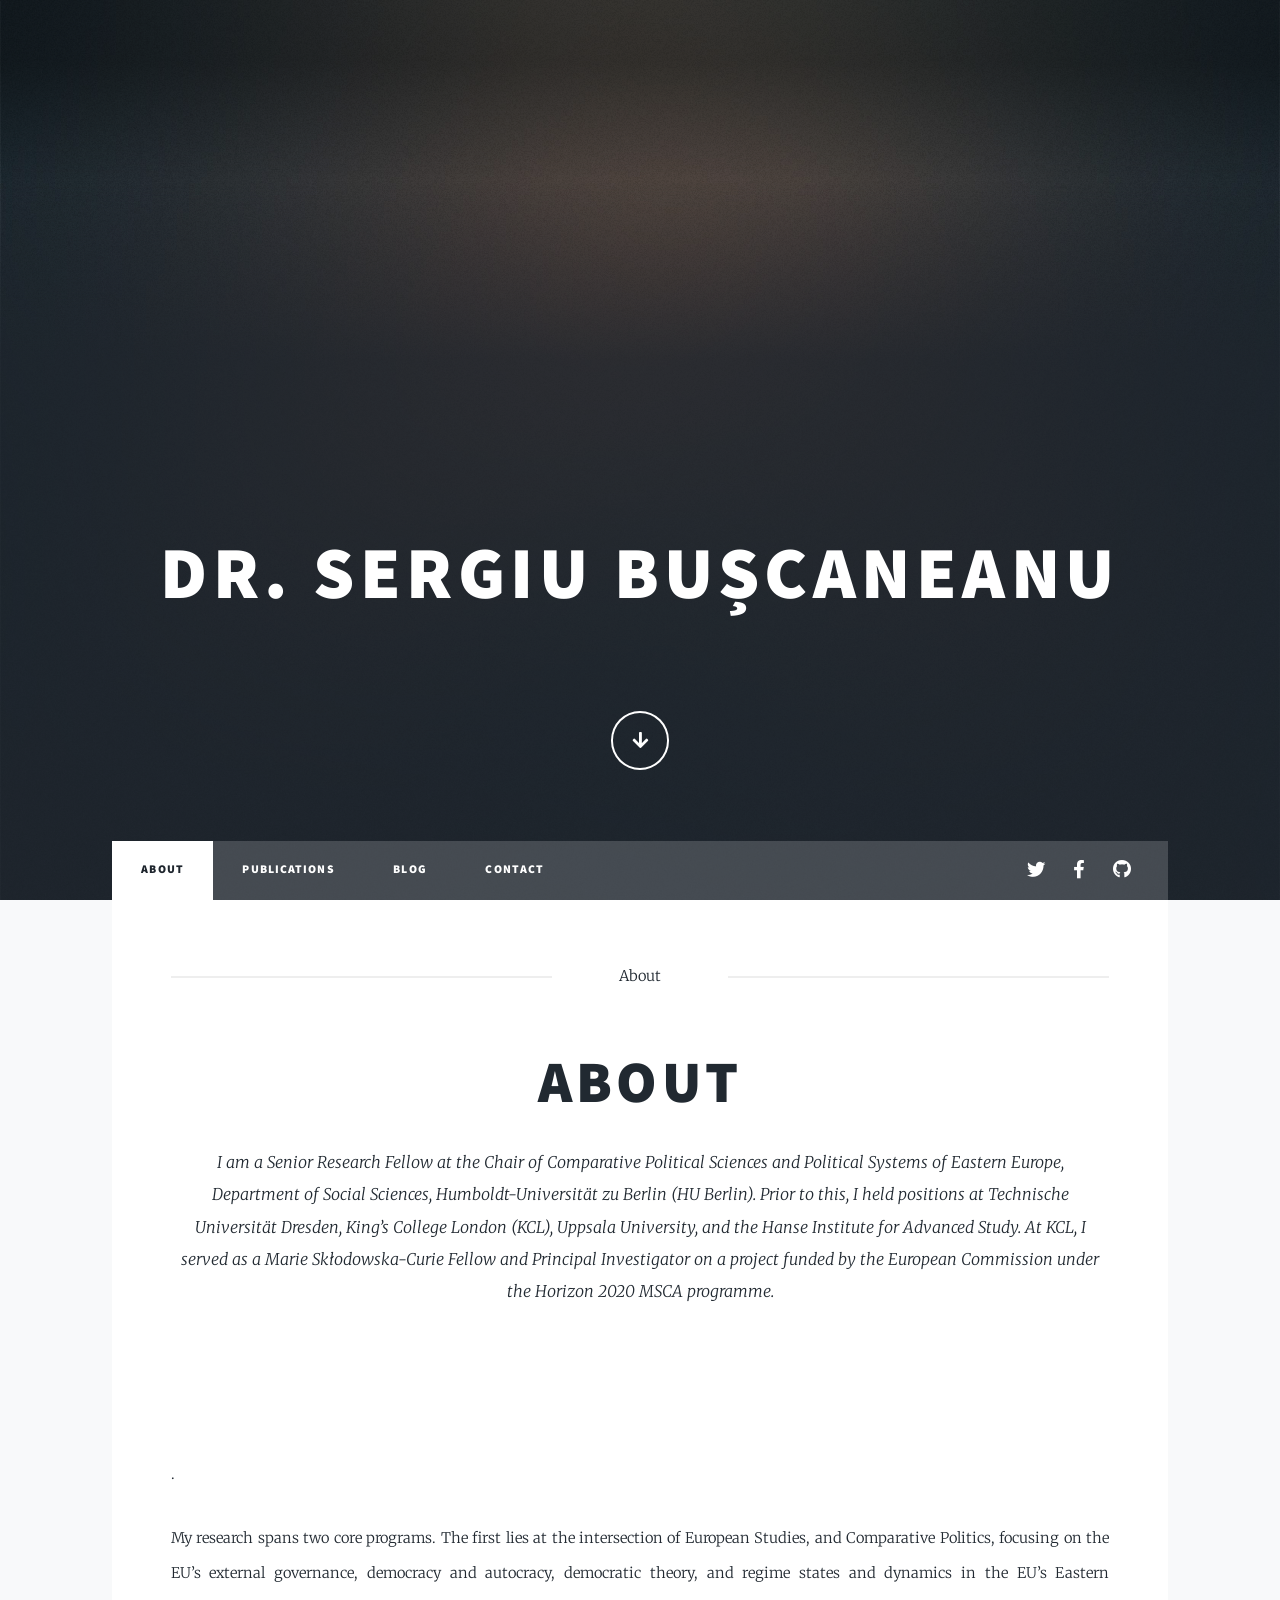
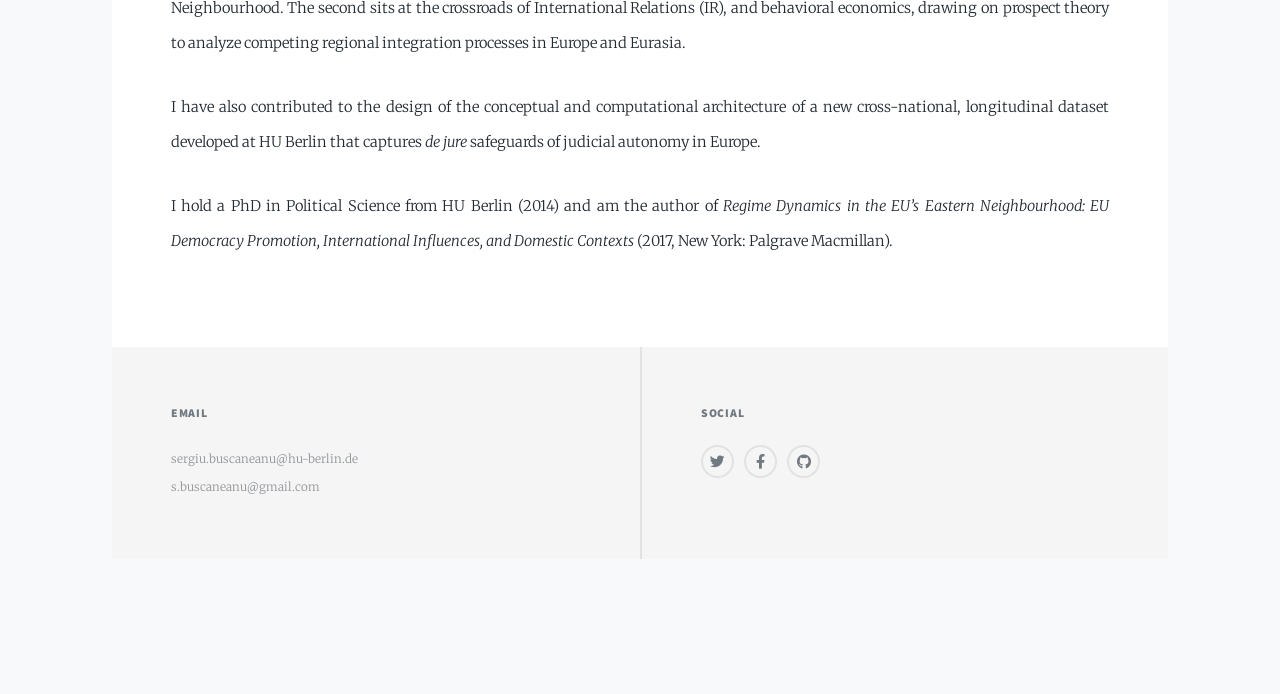
==== commit c192dc61: "Update index.html" ====
--- a/index.html
+++ b/index.html
@@ -24,7 +24,7 @@
 
                 <!-- Intro -->
                     <div id="intro">
-                        <h1>Dr. Sergiu Buscaneanu<br />
+                        <h1>Dr. Sergiu Bușcaneanu<br />
                         </h1>
                         <p> <a href="https://twitter.com/ajlkn"></a>  <a href="https://html5up.net"></a><br />
                          <a href="https://html5up.net/license"></a></p>
